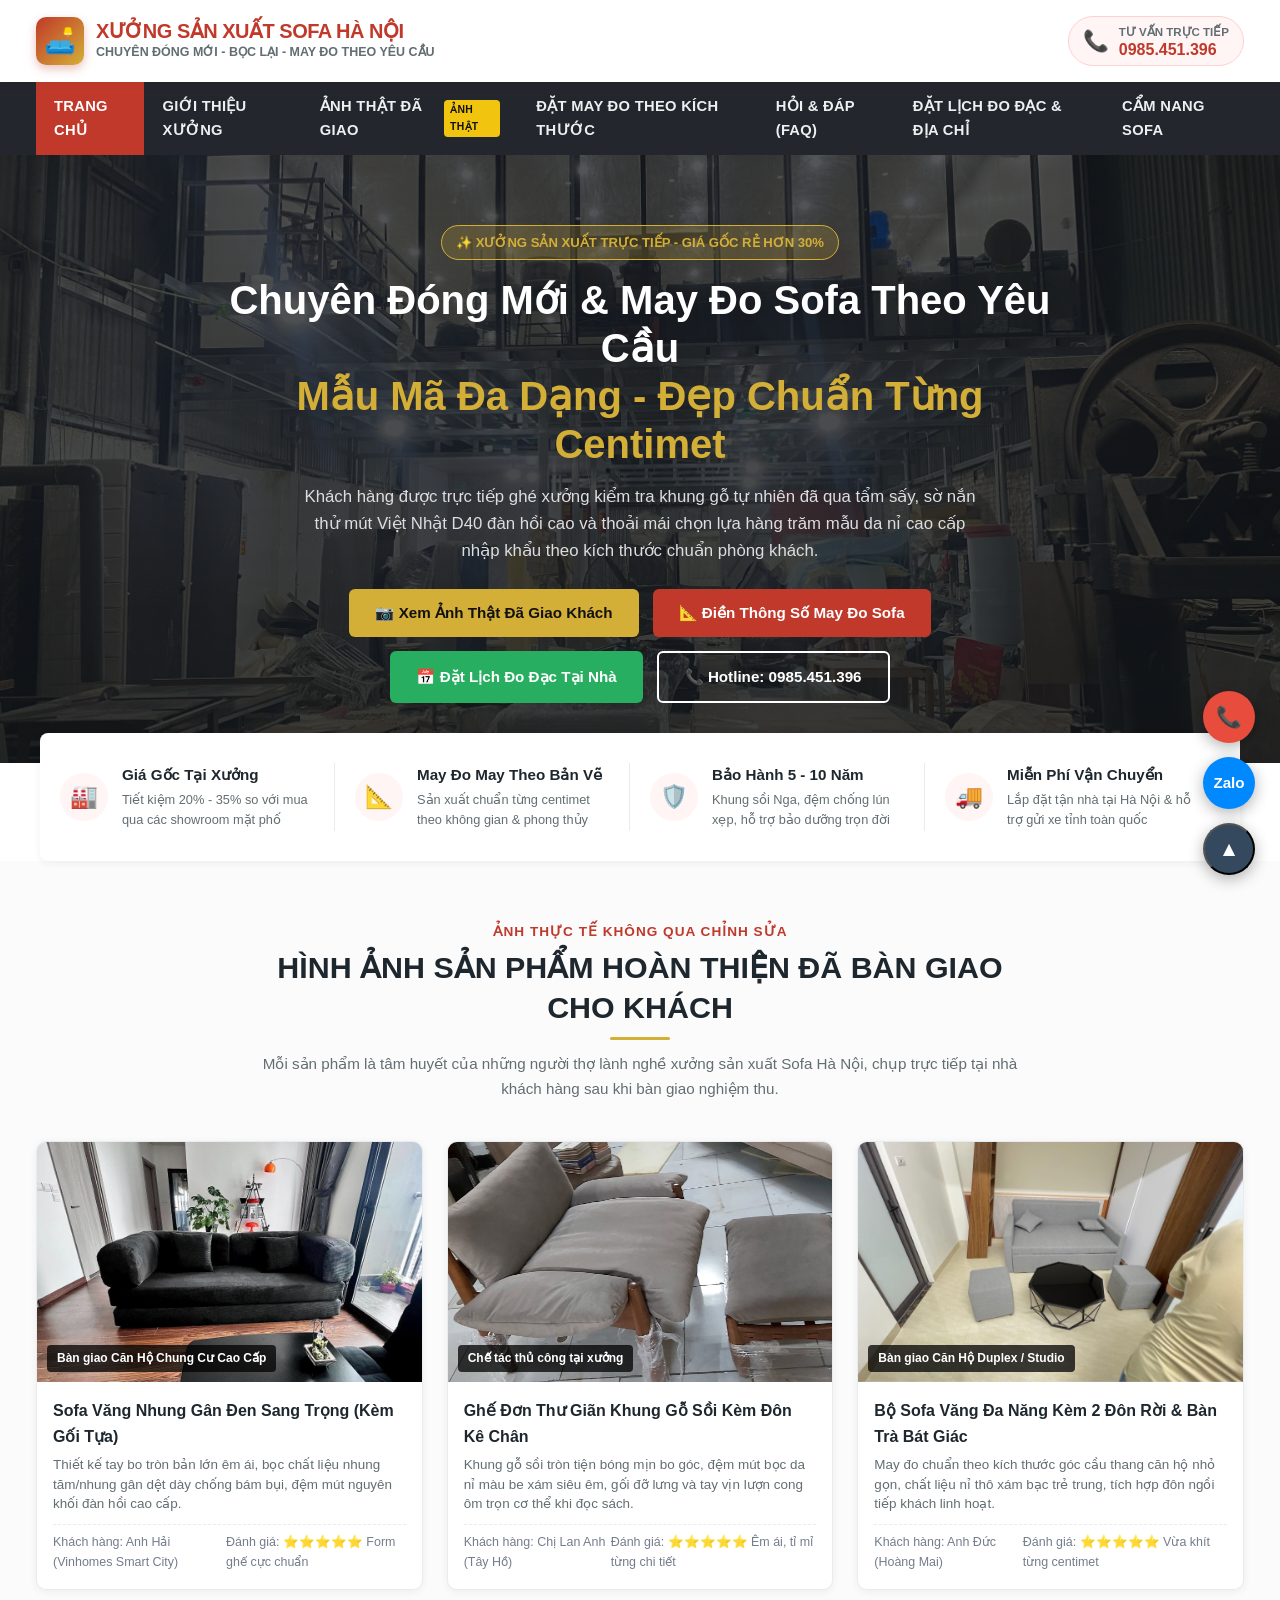
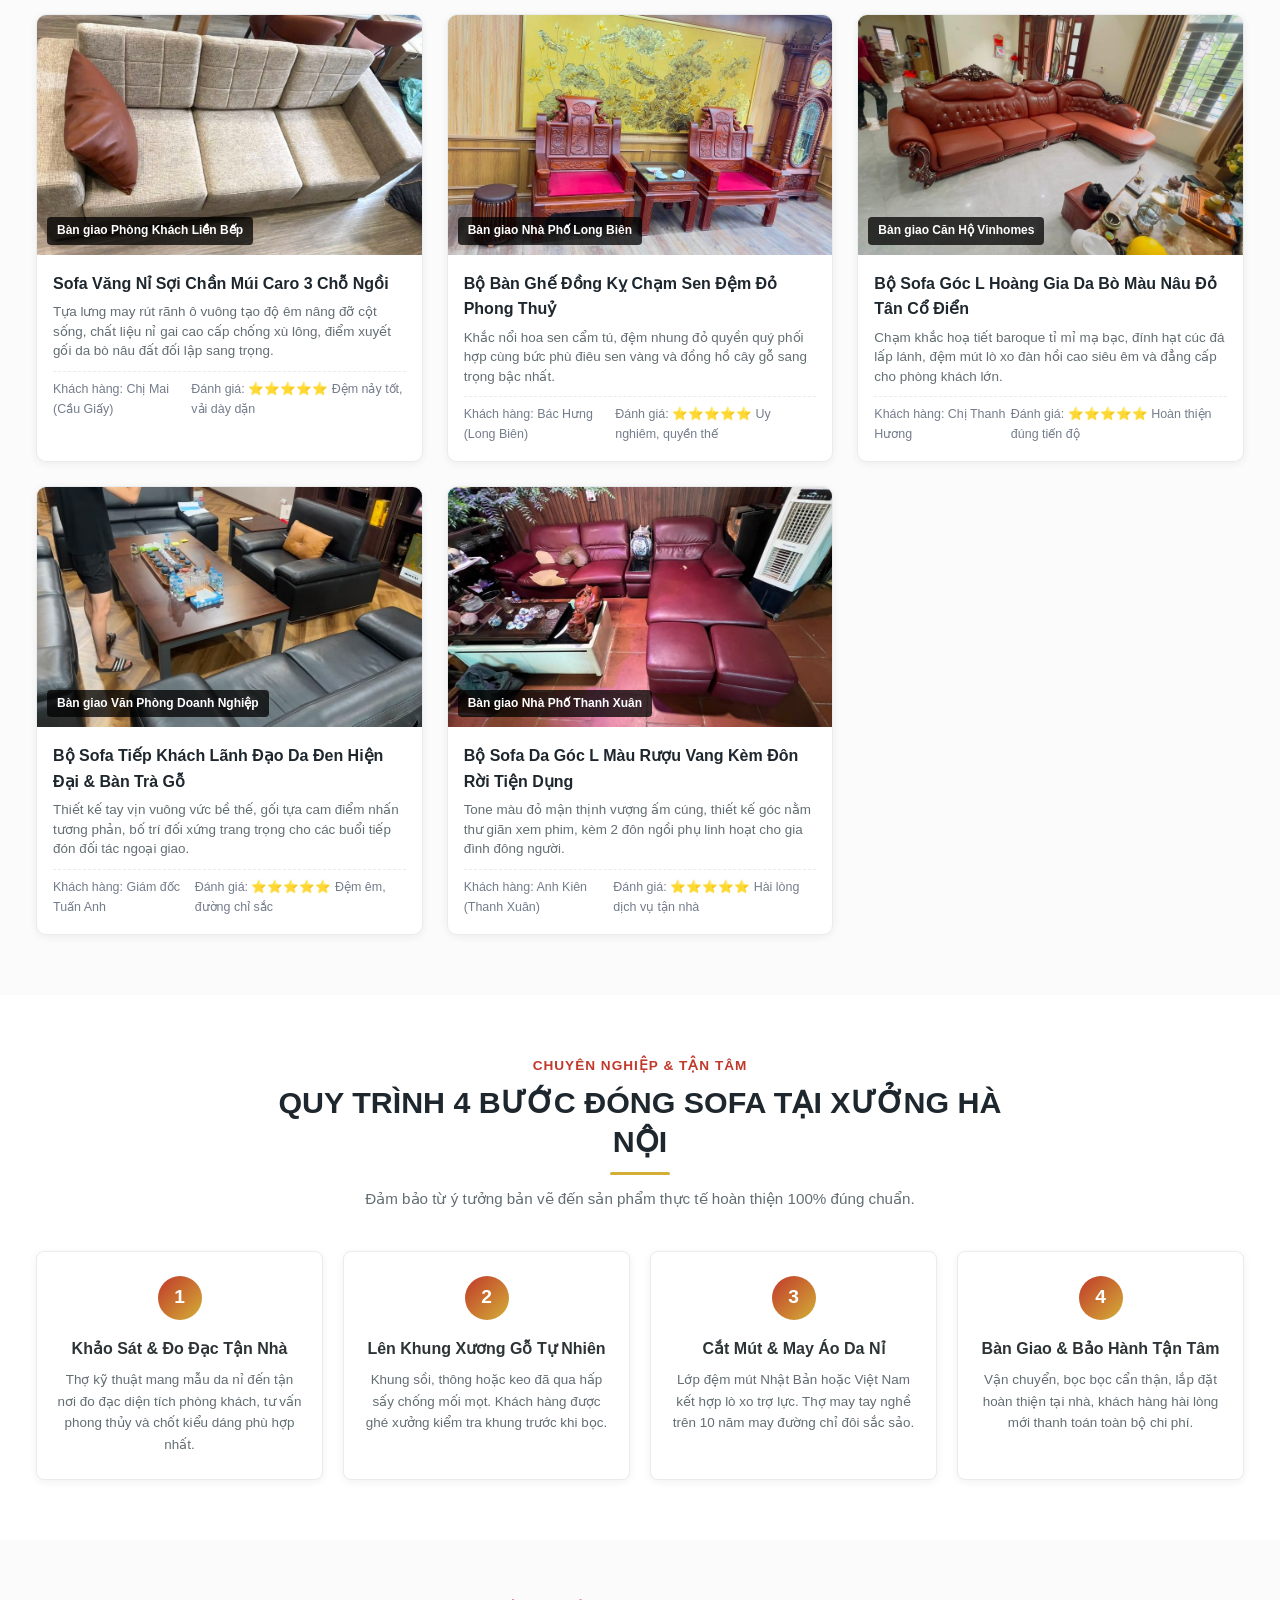
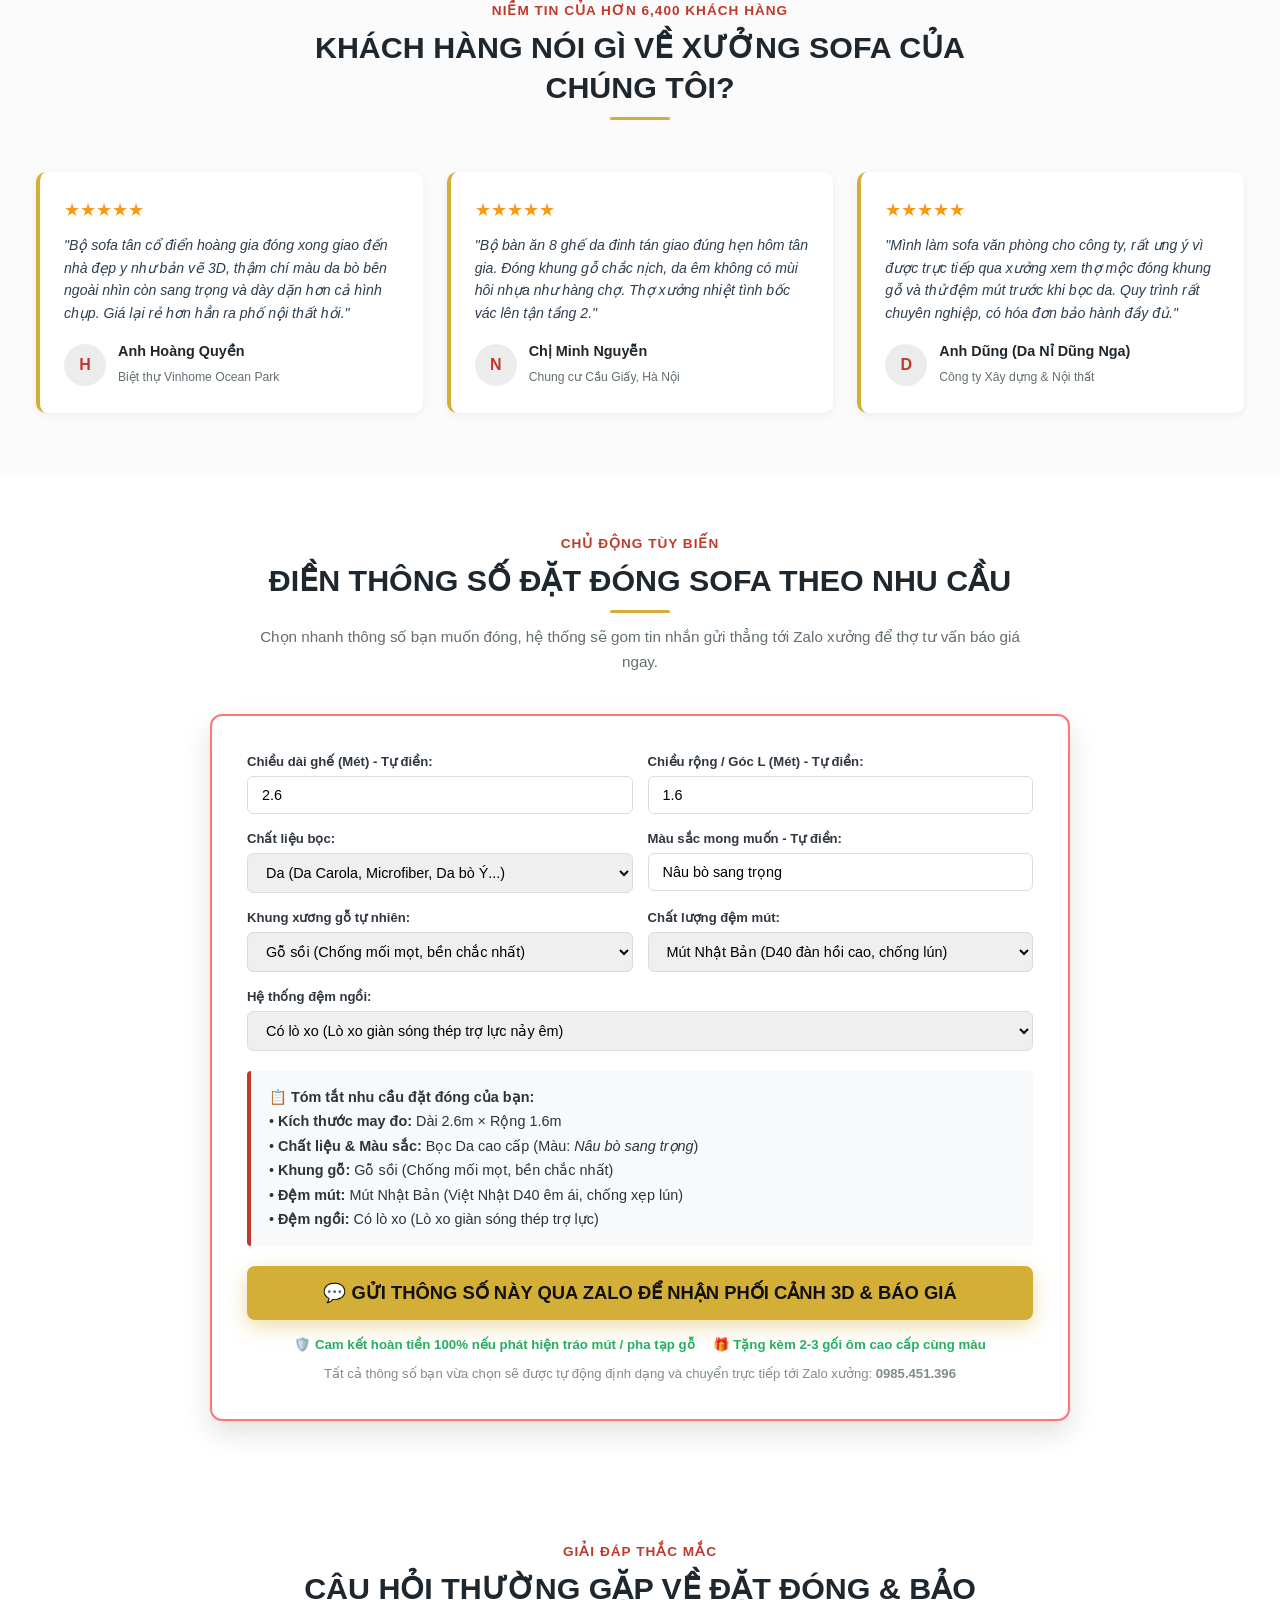
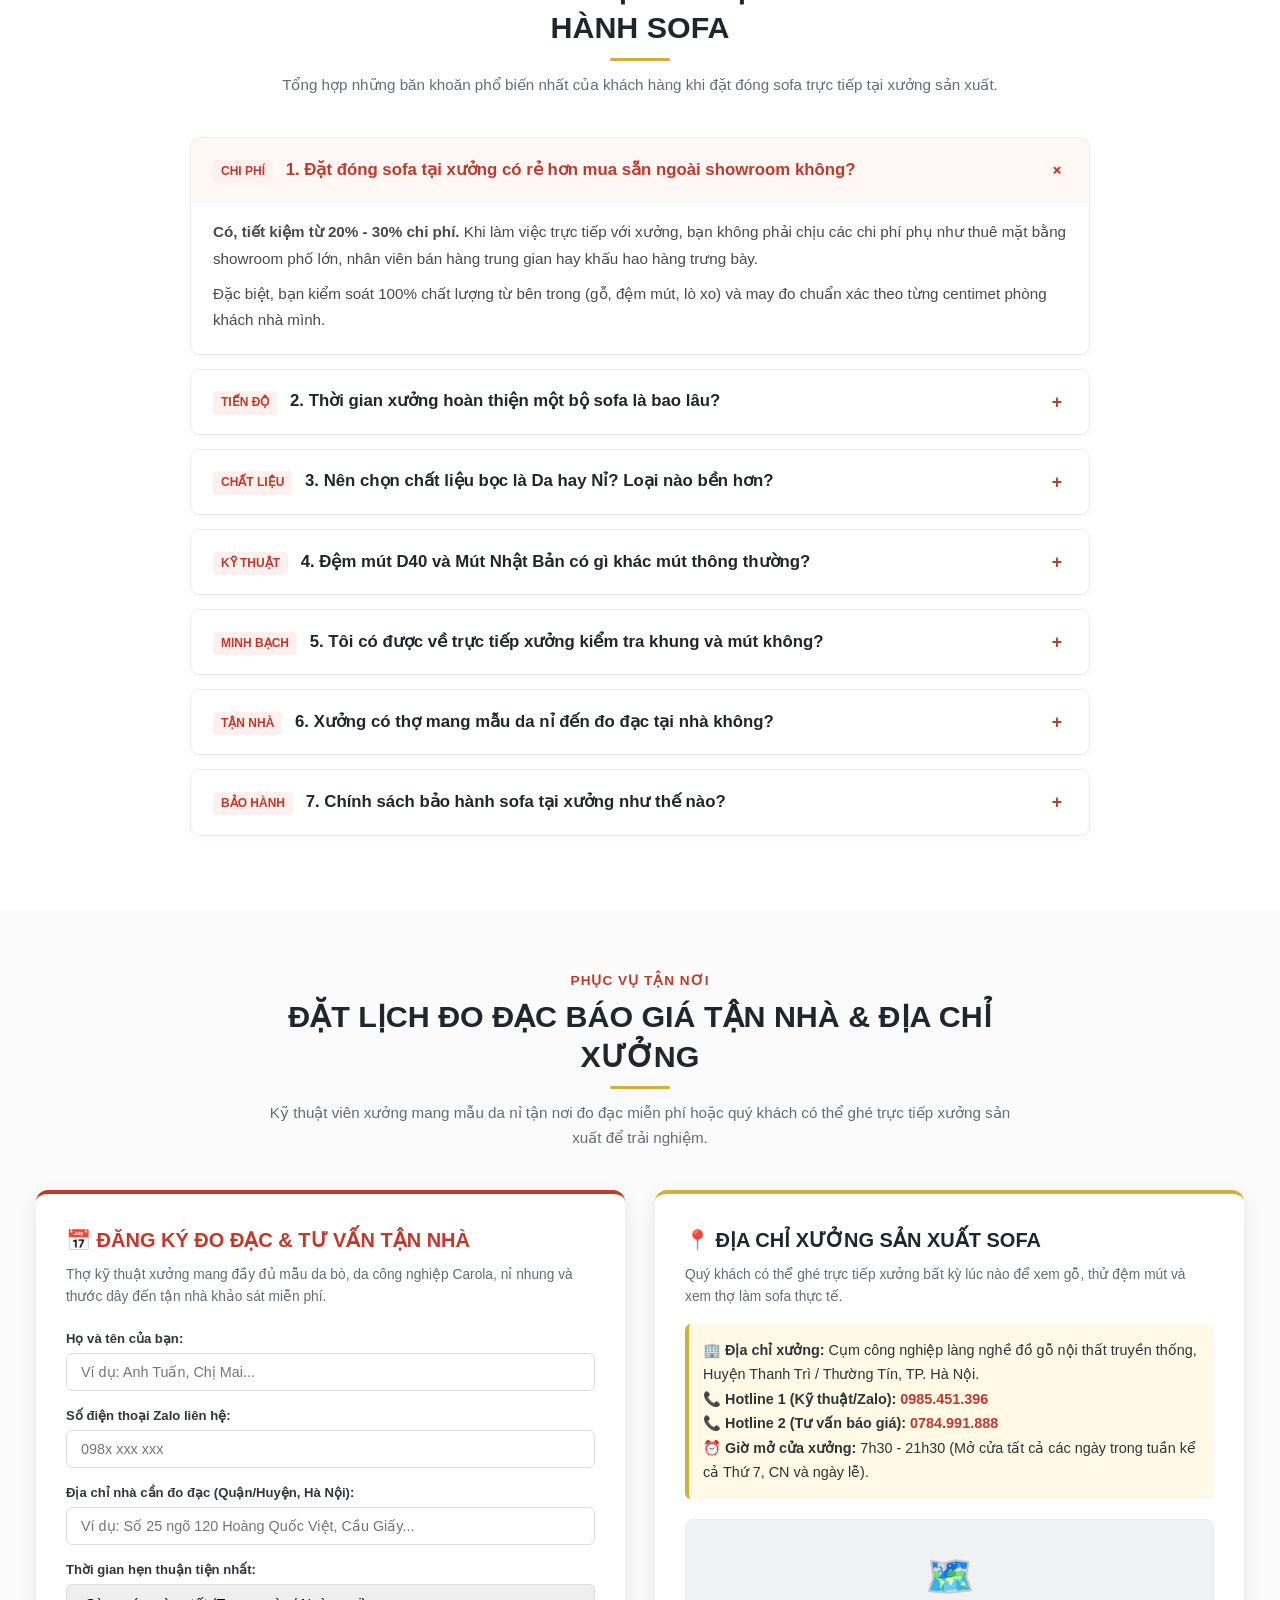
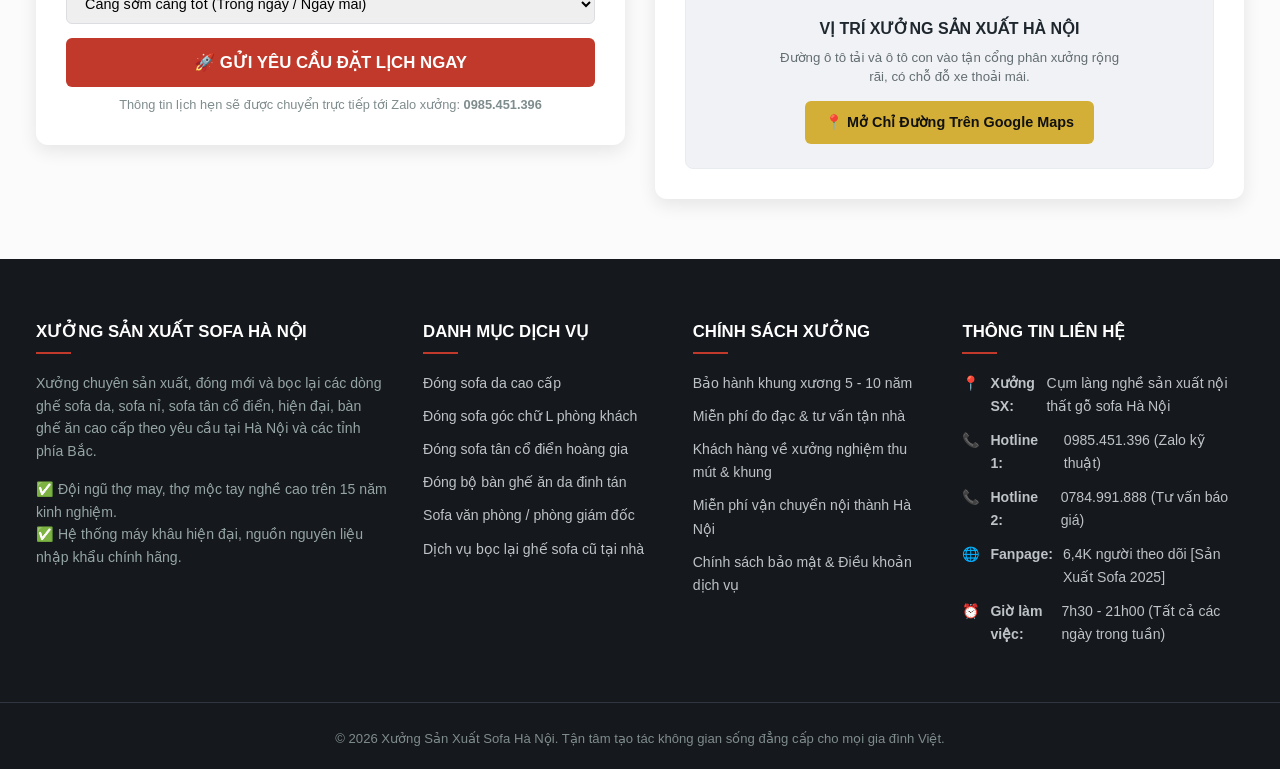
==== index.html @ 0d9e0e85 "Add files via upload" ====
<!DOCTYPE html>
<html lang="vi">
<head>
  <meta charset="UTF-8">
  <meta name="viewport" content="width=device-width, initial-scale=1.0">
  <title>Xưởng Sản Xuất Sofa Hà Nội | Đóng Mới, Bọc Lại Sofa Theo Yêu Cầu Giá Gốc Tận Xưởng</title>
  <meta name="description" content="Xưởng sản xuất sofa uy tín tại Hà Nội. Chuyên đóng mới ghế sofa da bò, nỉ nhung, sofa tân cổ điển, hiện đại, bàn ghế ăn cao cấp. Cam kết rẻ hơn showroom 30%, bảo hành 5 năm. Hotline: 0985.451.396">
  <link rel="stylesheet" href="style.css">
  <link rel="icon" href="assets/images/sofa_real_3.jpg" type="image/jpeg">
</head>
<body>


  <!-- HEADER CHÍNH -->
  <header class="header-main">
    <div class="container header-inner">
      <a href="index.html" class="brand-logo">
        <div class="brand-icon">🛋️</div>
        <div class="brand-text">
          <h1>XƯỞNG SẢN XUẤT SOFA HÀ NỘI</h1>
          <span>CHUYÊN ĐÓNG MỚI - BỌC LẠI - MAY ĐO THEO YÊU CẦU</span>
        </div>
      </a>

      <!-- CTA Widget -->
      <div class="header-cta-group">
        <a href="tel:0985451396" class="hotline-widget">
          <span class="pulse-phone">📞</span>
          <div>
            <div class="hotline-label">Tư vấn trực tiếp</div>
            <div class="hotline-number">0985.451.396</div>
          </div>
        </a>

        <!-- Mobile Menu Toggle -->
        <button class="mobile-menu-toggle" id="mobile-menu-btn">☰</button>
      </div>
    </div>
  </header>

  <!-- NAVBAR MENU -->
  <nav class="navbar-wrapper">
    <div class="container">
      <ul class="nav-links">
        <li class="nav-item active"><a href="index.html" class="nav-link">Trang Chủ</a></li>
        <li class="nav-item"><a href="gioi-thieu.html" class="nav-link">Giới Thiệu Xưởng</a></li>
        <li class="nav-item"><a href="#du-an-thuc-te" class="nav-link">Ảnh Thật Đã Giao <span class="badge-hot">ẢNH THẬT</span></a></li>
        <li class="nav-item"><a href="#gui-nhu-cau" class="nav-link">Đặt May Đo Theo Kích Thước</a></li>
        <li class="nav-item"><a href="#cau-hoi-thuong-gap" class="nav-link">Hỏi & Đáp (FAQ)</a></li>
        <li class="nav-item"><a href="#dat-lich-do-dac" class="nav-link">Đặt Lịch Đo Đạc & Địa Chỉ</a></li>
        <li class="nav-item"><a href="cam-nang.html" class="nav-link">Cẩm Nang Sofa</a></li>
      </ul>
    </div>
  </nav>

  <!-- HERO BANNER (GỌN GÀNG, TẬP TRUNG NỔI BẬT THƯƠNG HIỆU & NĂNG LỰC) -->
  <section class="hero-banner">
    <div class="container" style="text-align: center; max-width: 860px; margin: 0 auto;">
      <div class="hero-tag">✨ XƯỞNG SẢN XUẤT TRỰC TIẾP - GIÁ GỐC RẺ HƠN 30%</div>
      <h2 class="hero-title" style="margin-bottom: 16px;">
        Chuyên Đóng Mới & May Đo Sofa Theo Yêu Cầu<br>
        <span>Mẫu Mã Đa Dạng - Đẹp Chuẩn Từng Centimet</span>
      </h2>
      <p class="hero-desc" style="margin: 0 auto 24px; max-width: 680px;">
        Khách hàng được trực tiếp ghé xưởng kiểm tra khung gỗ tự nhiên đã qua tẩm sấy, sờ nắn thử mút Việt Nhật D40 đàn hồi cao và thoải mái chọn lựa hàng trăm mẫu da nỉ cao cấp nhập khẩu theo kích thước chuẩn phòng khách.
      </p>
      <div class="hero-actions" style="justify-content: center; gap: 14px; flex-wrap: wrap;">
        <a href="#du-an-thuc-te" class="btn btn-secondary">📷 Xem Ảnh Thật Đã Giao Khách</a>
        <a href="#gui-nhu-cau" class="btn btn-primary">📐 Điền Thông Số May Đo Sofa</a>
        <a href="#dat-lich-do-dac" class="btn" style="background:#27ae60; color:#fff; font-weight:700;">📅 Đặt Lịch Đo Đạc Tại Nhà</a>
        <a href="tel:0985451396" class="btn btn-outline-light">📞 Hotline: 0985.451.396</a>
      </div>
    </div>
  </section>

  <!-- TRUST BAR -->
  <div class="container">
    <div class="trust-bar">
      <div class="trust-grid">
        <div class="trust-item">
          <div class="trust-icon">🏭</div>
          <div class="trust-text">
            <h4>Giá Gốc Tại Xưởng</h4>
            <p>Tiết kiệm 20% - 35% so với mua qua các showroom mặt phố</p>
          </div>
        </div>
        <div class="trust-item">
          <div class="trust-icon">📐</div>
          <div class="trust-text">
            <h4>May Đo May Theo Bản Vẽ</h4>
            <p>Sản xuất chuẩn từng centimet theo không gian & phong thủy</p>
          </div>
        </div>
        <div class="trust-item">
          <div class="trust-icon">🛡️</div>
          <div class="trust-text">
            <h4>Bảo Hành 5 - 10 Năm</h4>
            <p>Khung sồi Nga, đệm chống lún xẹp, hỗ trợ bảo dưỡng trọn đời</p>
          </div>
        </div>
        <div class="trust-item">
          <div class="trust-icon">🚚</div>
          <div class="trust-text">
            <h4>Miễn Phí Vận Chuyển</h4>
            <p>Lắp đặt tận nhà tại Hà Nội & hỗ trợ gửi xe tỉnh toàn quốc</p>
          </div>
        </div>
      </div>
    </div>
  </div>

  <!-- BÀN GIAO THỰC TẾ (ẢNH THỰC TẾ TỪ XƯỞNG VỪA GIAO KHÁCH) -->
  <section class="section section-bg-light" id="du-an-thuc-te">
    <div class="container">
      <div class="section-header">
        <span class="section-subtitle">Ảnh Thực Tế Không Qua Chỉnh Sửa</span>
        <h2 class="section-title">HÌNH ẢNH SẢN PHẨM HOÀN THIỆN ĐÃ BÀN GIAO CHO KHÁCH</h2>
        <p class="section-desc">Mỗi sản phẩm là tâm huyết của những người thợ lành nghề xưởng sản xuất Sofa Hà Nội, chụp trực tiếp tại nhà khách hàng sau khi bàn giao nghiệm thu.</p>
        <div class="mobile-swipe-hint">👉 Vuốt sang trái/phải để xem thêm sản phẩm</div>
      </div>

      <div class="real-gallery-grid">
        <!-- 1. Sofa Văng Nhung Gân Đen Hiện Đại (Mẫu căn hộ chung cư cao cấp) -->
        <div class="gallery-card">
          <div class="gallery-card-img">
            <img src="assets/images/sofa_real_corduroy_black.jpg" alt="Sofa văng nhung gân đen tuyền hiện đại căn hộ chung cư" loading="lazy">
            <span class="gallery-tag">Bàn giao Căn Hộ Chung Cư Cao Cấp</span>
          </div>
          <div class="gallery-content">
            <h4>Sofa Văng Nhung Gân Đen Sang Trọng (Kèm Gối Tựa)</h4>
            <p>Thiết kế tay bo tròn bản lớn êm ái, bọc chất liệu nhung tăm/nhung gân dệt dày chống bám bụi, đệm mút nguyên khối đàn hồi cao cấp.</p>
            <div class="gallery-meta">
              <span>Khách hàng: Anh Hải (Vinhomes Smart City)</span>
              <span>Đánh giá: ⭐⭐⭐⭐⭐ Form ghế cực chuẩn</span>
            </div>
          </div>
        </div>

        <!-- 2. Ghế Bành Thư Giãn Khung Gỗ Tự Nhiên & Đôn Gác Chân -->
        <div class="gallery-card">
          <div class="gallery-card-img">
            <img src="assets/images/sofa_real_chair_don.jpg" alt="Ghế bành đơn thư giãn khung gỗ sồi tự nhiên kèm đôn gác chân" loading="lazy">
            <span class="gallery-tag">Chế tác thủ công tại xưởng</span>
          </div>
          <div class="gallery-content">
            <h4>Ghế Đơn Thư Giãn Khung Gỗ Sồi Kèm Đôn Kê Chân</h4>
            <p>Khung gỗ sồi tròn tiện bóng mịn bo góc, đệm mút bọc da nỉ màu be xám siêu êm, gối đỡ lưng và tay vịn lượn cong ôm trọn cơ thể khi đọc sách.</p>
            <div class="gallery-meta">
              <span>Khách hàng: Chị Lan Anh (Tây Hồ)</span>
              <span>Đánh giá: ⭐⭐⭐⭐⭐ Êm ái, tỉ mỉ từng chi tiết</span>
            </div>
          </div>
        </div>

        <!-- 3. Sofa Giường (Sofa Bed) Thông Minh Kèm 2 Đôn Vuông -->
        <div class="gallery-card">
          <div class="gallery-card-img">
            <img src="assets/images/sofa_real_sofabed_mini.jpg" alt="Sofa bed thông minh căn hộ studio kèm bàn trà và 2 đôn vuông" loading="lazy">
            <span class="gallery-tag">Bàn giao Căn Hộ Duplex / Studio</span>
          </div>
          <div class="gallery-content">
            <h4>Bộ Sofa Văng Đa Năng Kèm 2 Đôn Rời & Bàn Trà Bát Giác</h4>
            <p>May đo chuẩn theo kích thước góc cầu thang căn hộ nhỏ gọn, chất liệu nỉ thô xám bạc trẻ trung, tích hợp đôn ngồi tiếp khách linh hoạt.</p>
            <div class="gallery-meta">
              <span>Khách hàng: Anh Đức (Hoàng Mai)</span>
              <span>Đánh giá: ⭐⭐⭐⭐⭐ Vừa khít từng centimet</span>
            </div>
          </div>
        </div>

        <!-- 4. Sofa Văng Nỉ Dệt Sợi Caro Phối Gối Da Bò Tự Nhiên -->
        <div class="gallery-card">
          <div class="gallery-card-img">
            <img src="assets/images/sofa_real_vang_ni_soc.jpg" alt="Sofa văng nỉ sọc vuông caro 3 chỗ kèm gối da bò" loading="lazy">
            <span class="gallery-tag">Bàn giao Phòng Khách Liền Bếp</span>
          </div>
          <div class="gallery-content">
            <h4>Sofa Văng Nỉ Sợi Chần Múi Caro 3 Chỗ Ngồi</h4>
            <p>Tựa lưng may rút rãnh ô vuông tạo độ êm nâng đỡ cột sống, chất liệu nỉ gai cao cấp chống xù lông, điểm xuyết gối da bò nâu đất đối lập sang trọng.</p>
            <div class="gallery-meta">
              <span>Khách hàng: Chị Mai (Cầu Giấy)</span>
              <span>Đánh giá: ⭐⭐⭐⭐⭐ Đệm nảy tốt, vải dày dặn</span>
            </div>
          </div>
        </div>


        <!-- 6. Bộ bàn ghế chạm sen đỏ phong thuỷ Đồng Kỵ -->
        <div class="gallery-card">
          <div class="gallery-card-img">
            <img src="assets/images/sofa_real_2.jpg" alt="Bộ bàn ghế gỗ chạm hoa sen phong thuỷ" loading="lazy">
            <span class="gallery-tag">Bàn giao Nhà Phố Long Biên</span>
          </div>
          <div class="gallery-content">
            <h4>Bộ Bàn Ghế Đồng Kỵ Chạm Sen Đệm Đỏ Phong Thuỷ</h4>
            <p>Khắc nổi hoa sen cẩm tú, đệm nhung đỏ quyền quý phối hợp cùng bức phù điêu sen vàng và đồng hồ cây gỗ sang trọng bậc nhất.</p>
            <div class="gallery-meta">
              <span>Khách hàng: Bác Hưng (Long Biên)</span>
              <span>Đánh giá: ⭐⭐⭐⭐⭐ Uy nghiêm, quyền thế</span>
            </div>
          </div>
        </div>

        <!-- 7. Sofa tân cổ điển hoàng gia đỏ nâu -->
        <div class="gallery-card">
          <div class="gallery-card-img">
            <img src="assets/images/sofa_real_3.jpg" alt="Sofa góc L tân cổ điển hoàng gia" loading="lazy">
            <span class="gallery-tag">Bàn giao Căn Hộ Vinhomes</span>
          </div>
          <div class="gallery-content">
            <h4>Bộ Sofa Góc L Hoàng Gia Da Bò Màu Nâu Đỏ Tân Cổ Điển</h4>
            <p>Chạm khắc hoạ tiết baroque tỉ mỉ mạ bạc, đính hạt cúc đá lấp lánh, đệm mút lò xo đàn hồi cao siêu êm và đẳng cấp cho phòng khách lớn.</p>
            <div class="gallery-meta">
              <span>Khách hàng: Chị Thanh Hương</span>
              <span>Đánh giá: ⭐⭐⭐⭐⭐ Hoàn thiện đúng tiến độ</span>
            </div>
          </div>
        </div>

        <!-- 8. Sofa tiếp khách giám đốc / trà đạo -->
        <div class="gallery-card">
          <div class="gallery-card-img">
            <img src="assets/images/sofa_real_4.jpg" alt="Bộ sofa da văn phòng tiếp khách" loading="lazy">
            <span class="gallery-tag">Bàn giao Văn Phòng Doanh Nghiệp</span>
          </div>
          <div class="gallery-content">
            <h4>Bộ Sofa Tiếp Khách Lãnh Đạo Da Đen Hiện Đại & Bàn Trà Gỗ</h4>
            <p>Thiết kế tay vịn vuông vức bề thế, gối tựa cam điểm nhấn tương phản, bố trí đối xứng trang trọng cho các buổi tiếp đón đối tác ngoại giao.</p>
            <div class="gallery-meta">
              <span>Khách hàng: Giám đốc Tuấn Anh</span>
              <span>Đánh giá: ⭐⭐⭐⭐⭐ Đệm êm, đường chỉ sắc</span>
            </div>
          </div>
        </div>

        <!-- 9. Sofa góc da đỏ mận -->
        <div class="gallery-card">
          <div class="gallery-card-img">
            <img src="assets/images/sofa_real_5.jpg" alt="Sofa da bò đỏ mận kèm đôn phụ" loading="lazy">
            <span class="gallery-tag">Bàn giao Nhà Phố Thanh Xuân</span>
          </div>
          <div class="gallery-content">
            <h4>Bộ Sofa Da Góc L Màu Rượu Vang Kèm Đôn Rời Tiện Dụng</h4>
            <p>Tone màu đỏ mận thịnh vượng ấm cúng, thiết kế góc nằm thư giãn xem phim, kèm 2 đôn ngồi phụ linh hoạt cho gia đình đông người.</p>
            <div class="gallery-meta">
              <span>Khách hàng: Anh Kiên (Thanh Xuân)</span>
              <span>Đánh giá: ⭐⭐⭐⭐⭐ Hài lòng dịch vụ tận nhà</span>
            </div>
          </div>
        </div>

      </div>
    </div>
  </section>

  <!-- GỬI NHU CẦU ĐẶT ĐÓNG SOFA THEO YÊU CẦU -->
  <!-- QUY TRÌNH 4 BƯỚC ĐÓNG SOFA TẠI XƯỞNG -->
  <section class="section" id="quy-trinh">
    <div class="container">
      <div class="section-header">
        <span class="section-subtitle">Chuyên Nghiệp & Tận Tâm</span>
        <h2 class="section-title">QUY TRÌNH 4 BƯỚC ĐÓNG SOFA TẠI XƯỞNG HÀ NỘI</h2>
        <p class="section-desc">Đảm bảo từ ý tưởng bản vẽ đến sản phẩm thực tế hoàn thiện 100% đúng chuẩn.</p>
        <div class="mobile-swipe-hint">👉 Vuốt sang trái/phải để xem các bước quy trình</div>
      </div>

      <div class="process-grid">
        <div class="process-step">
          <div class="step-num">1</div>
          <h4>Khảo Sát & Đo Đạc Tận Nhà</h4>
          <p>Thợ kỹ thuật mang mẫu da nỉ đến tận nơi đo đạc diện tích phòng khách, tư vấn phong thủy và chốt kiểu dáng phù hợp nhất.</p>
        </div>

        <div class="process-step">
          <div class="step-num">2</div>
          <h4>Lên Khung Xương Gỗ Tự Nhiên</h4>
          <p>Khung sồi, thông hoặc keo đã qua hấp sấy chống mối mọt. Khách hàng được ghé xưởng kiểm tra khung trước khi bọc.</p>
        </div>

        <div class="process-step">
          <div class="step-num">3</div>
          <h4>Cắt Mút & May Áo Da Nỉ</h4>
          <p>Lớp đệm mút Nhật Bản hoặc Việt Nam kết hợp lò xo trợ lực. Thợ may tay nghề trên 10 năm may đường chỉ đôi sắc sảo.</p>
        </div>

        <div class="process-step">
          <div class="step-num">4</div>
          <h4>Bàn Giao & Bảo Hành Tận Tâm</h4>
          <p>Vận chuyển, bọc bọc cẩn thận, lắp đặt hoàn thiện tại nhà, khách hàng hài lòng mới thanh toán toàn bộ chi phí.</p>
        </div>
      </div>
    </div>
  </section>

  <!-- ĐÁNH GIÁ CỦA KHÁCH HÀNG -->
  <section class="section section-bg-light" id="danh-gia">
    <div class="container">
      <div class="section-header">
        <span class="section-subtitle">Niềm Tin Của Hơn 6,400 Khách Hàng</span>
        <h2 class="section-title">KHÁCH HÀNG NÓI GÌ VỀ XƯỞNG SOFA CỦA CHÚNG TÔI?</h2>
        <div class="mobile-swipe-hint">👉 Vuốt sang trái/phải để xem thêm đánh giá</div>
      </div>

      <div class="reviews-grid">
        <div class="review-card">
          <div class="review-stars">★★★★★</div>
          <p class="review-text">"Bộ sofa tân cổ điển hoàng gia đóng xong giao đến nhà đẹp y như bản vẽ 3D, thậm chí màu da bò bên ngoài nhìn còn sang trọng và dày dặn hơn cả hình chụp. Giá lại rẻ hơn hẳn ra phố nội thất hỏi."</p>
          <div class="reviewer-meta">
            <div class="reviewer-avatar">H</div>
            <div class="reviewer-info">
              <h5>Anh Hoàng Quyền</h5>
              <span>Biệt thự Vinhome Ocean Park</span>
            </div>
          </div>
        </div>

        <div class="review-card">
          <div class="review-stars">★★★★★</div>
          <p class="review-text">"Bộ bàn ăn 8 ghế da đinh tán giao đúng hẹn hôm tân gia. Đóng khung gỗ chắc nịch, da êm không có mùi hôi nhựa như hàng chợ. Thợ xưởng nhiệt tình bốc vác lên tận tầng 2."</p>
          <div class="reviewer-meta">
            <div class="reviewer-avatar">N</div>
            <div class="reviewer-info">
              <h5>Chị Minh Nguyễn</h5>
              <span>Chung cư Cầu Giấy, Hà Nội</span>
            </div>
          </div>
        </div>

        <div class="review-card">
          <div class="review-stars">★★★★★</div>
          <p class="review-text">"Mình làm sofa văn phòng cho công ty, rất ưng ý vì được trực tiếp qua xưởng xem thợ mộc đóng khung gỗ và thử đệm mút trước khi bọc da. Quy trình rất chuyên nghiệp, có hóa đơn bảo hành đầy đủ."</p>
          <div class="reviewer-meta">
            <div class="reviewer-avatar">D</div>
            <div class="reviewer-info">
              <h5>Anh Dũng (Da Nỉ Dũng Nga)</h5>
              <span>Công ty Xây dựng & Nội thất</span>
            </div>
          </div>
        </div>
      </div>
    </div>
  </section>

  <!-- GỬI YÊU CẦU ĐẶT ĐÓNG SOFA THEO KÍCH THƯỚC QUA ZALO -->
  <section class="section" id="gui-nhu-cau">
    <div class="container">
      <div class="section-header">
        <span class="section-subtitle">Chủ Động Tùy Biến</span>
        <h2 class="section-title">ĐIỀN THÔNG SỐ ĐẶT ĐÓNG SOFA THEO NHU CẦU</h2>
        <p class="section-desc">Chọn nhanh thông số bạn muốn đóng, hệ thống sẽ gom tin nhắn gửi thẳng tới Zalo xưởng để thợ tư vấn báo giá ngay.</p>
      </div>

      <div class="custom-quote-box">
        <div class="calc-grid">
          <div>
            <!-- KÍCH THƯỚC: DÀI & RỘNG TỰ ĐIỀN -->
            <div style="display:grid; grid-template-columns: 1fr 1fr; gap: 15px;">
              <div class="form-group">
                <label>Chiều dài ghế (Mét) - Tự điền:</label>
                <input type="number" id="calc-length" value="2.6" step="0.1" min="1.0" max="6.0" placeholder="VD: 2.6" required>
              </div>

              <div class="form-group">
                <label>Chiều rộng / Góc L (Mét) - Tự điền:</label>
                <input type="number" id="calc-width" value="1.6" step="0.1" min="0.8" max="3.0" placeholder="VD: 1.6" required>
              </div>
            </div>

            <!-- CHẤT LIỆU DA/NỈ & MÀU SẮC TỰ ĐIỀN -->
            <div style="display:grid; grid-template-columns: 1fr 1fr; gap: 15px;">
              <div class="form-group">
                <label>Chất liệu bọc:</label>
                <select id="calc-material">
                  <option value="da" selected>Da (Da Carola, Microfiber, Da bò Ý...)</option>
                  <option value="ni">Nỉ (Nỉ nhung, nỉ thô, nỉ Bỉ, vải dệt...)</option>
                </select>
              </div>

              <div class="form-group">
                <label>Màu sắc mong muốn - Tự điền:</label>
                <input type="text" id="calc-color-text" value="Nâu bò sang trọng" placeholder="VD: Nâu bò, Đen, Xám, Kem...">
              </div>
            </div>

            <!-- GỖ: SỒI, THÔNG, KEO & MÚT: VIỆT NAM HOẶC NHẬT BẢN -->
            <div style="display:grid; grid-template-columns: 1fr 1fr; gap: 15px;">
              <div class="form-group">
                <label>Khung xương gỗ tự nhiên:</label>
                <select id="calc-wood">
                  <option value="soi" selected>Gỗ sồi (Chống mối mọt, bền chắc nhất)</option>
                  <option value="thong">Gỗ thông (Chịu lực tốt, thớ gỗ đẹp)</option>
                  <option value="keo">Gỗ keo (Đã sấy khô, tiết kiệm chi phí)</option>
                </select>
              </div>

              <div class="form-group">
                <label>Chất lượng đệm mút:</label>
                <select id="calc-foam">
                  <option value="nhat-ban" selected>Mút Nhật Bản (D40 đàn hồi cao, chống lún)</option>
                  <option value="viet-nam">Mút Việt Nam (Độ cứng cáp vừa phải)</option>
                </select>
              </div>
            </div>

            <!-- ĐỆM NGỒI CÓ LÒ XO HOẶC KHÔNG CÓ -->
            <div class="form-group">
              <label>Hệ thống đệm ngồi:</label>
              <select id="calc-spring">
                <option value="co-lo-xo" selected>Có lò xo (Lò xo giàn sóng thép trợ lực nảy êm)</option>
                <option value="khong-lo-xo">Không có lò xo (Đệm mút đúc đầm chắc, chống rung)</option>
              </select>
            </div>

            <!-- THÔNG BÁO TỔNG HỢP NHU CẦU REAL-TIME -->
            <div id="customer-demand-summary" style="background:#f8f9fa; border-left:4px solid var(--primary); padding:14px 18px; margin:20px 0; font-size:0.9rem; color:#2d3436; line-height:1.7; border-radius:4px;">
              <!-- JS renders prompt summary -->
            </div>

            <!-- NÚT GỬI YÊU CẦU NÀY QUA ZALO XƯỞNG (BẮN TẤT CẢ THÔNG TIN VỀ ZALO 0985 451 396) -->
            <div style="text-align: center; margin-top: 20px;">
              <button type="button" class="btn btn-secondary" onclick="sendCustomDemandToZalo()" style="font-size: 1.15rem; padding: 16px 28px; width: 100%; box-shadow: 0 6px 20px rgba(212, 175, 55, 0.45); text-transform: uppercase; font-weight: 800; border-radius: 8px; display:flex; align-items:center; justify-content:center; gap:10px;">
                💬 GỬI THÔNG SỐ NÀY QUA ZALO ĐỂ NHẬN PHỐI CẢNH 3D & BÁO GIÁ
              </button>
              <div style="display:flex; justify-content:center; gap:18px; flex-wrap:wrap; margin-top:14px; font-size:0.83rem; color:#27ae60; font-weight:700;">
                <span>🛡️ Cam kết hoàn tiền 100% nếu phát hiện tráo mút / pha tạp gỗ</span>
                <span>🎁 Tặng kèm 2-3 gối ôm cao cấp cùng màu</span>
              </div>
              <p style="margin-top: 8px; font-size: 0.82rem; color: #7f8c8d;">
                Tất cả thông số bạn vừa chọn sẽ được tự động định dạng và chuyển trực tiếp tới Zalo xưởng: <strong>0985.451.396</strong>
              </p>
            </div>
          </div>
        </div>
      </div>
    </div>
  </section>

  <!-- CÂU HỎI THƯỜNG GẶP (FAQ) - GIẢI ĐÁP TOÀN DIỆN TÂM LÝ KHÁCH HÀNG -->
  <section class="section" id="cau-hoi-thuong-gap" style="background: #ffffff;">
    <div class="container">
      <div class="section-header">
        <span class="section-subtitle">Giải Đáp Thắc Mắc</span>
        <h2 class="section-title">CÂU HỎI THƯỜNG GẶP VỀ ĐẶT ĐÓNG & BẢO HÀNH SOFA</h2>
        <p class="section-desc">Tổng hợp những băn khoăn phổ biến nhất của khách hàng khi đặt đóng sofa trực tiếp tại xưởng sản xuất.</p>
      </div>

      <div class="faq-container">
        <!-- FAQ 1 -->
        <div class="faq-item active">
          <div class="faq-question" onclick="toggleFaq(this)">
            <span><span class="faq-tag">Chi Phí</span> 1. Đặt đóng sofa tại xưởng có rẻ hơn mua sẵn ngoài showroom không?</span>
            <span class="faq-icon">+</span>
          </div>
          <div class="faq-answer">
            <p><strong>Có, tiết kiệm từ 20% - 30% chi phí.</strong> Khi làm việc trực tiếp với xưởng, bạn không phải chịu các chi phí phụ như thuê mặt bằng showroom phố lớn, nhân viên bán hàng trung gian hay khấu hao hàng trưng bày.</p>
            <p>Đặc biệt, bạn kiểm soát 100% chất lượng từ bên trong (gỗ, đệm mút, lò xo) và may đo chuẩn xác theo từng centimet phòng khách nhà mình.</p>
          </div>
        </div>

        <!-- FAQ 2 -->
        <div class="faq-item">
          <div class="faq-question" onclick="toggleFaq(this)">
            <span><span class="faq-tag">Tiến Độ</span> 2. Thời gian xưởng hoàn thiện một bộ sofa là bao lâu?</span>
            <span class="faq-icon">+</span>
          </div>
          <div class="faq-answer">
            <p>Thông thường từ <strong>3 đến 7 ngày làm việc</strong> tùy thuộc vào độ phức tạp của mẫu mã (sofa góc hiện đại thường nhanh hơn dòng sofa tân cổ điển rút quả trám thủ công).</p>
            <p>Xưởng cam kết giao đúng tiến độ theo hợp đồng và hỗ trợ giao gấp trong 3 - 4 ngày đối với các gia đình cần dọn về nhà mới gấp.</p>
          </div>
        </div>

        <!-- FAQ 3 -->
        <div class="faq-item">
          <div class="faq-question" onclick="toggleFaq(this)">
            <span><span class="faq-tag">Chất Liệu</span> 3. Nên chọn chất liệu bọc là Da hay Nỉ? Loại nào bền hơn?</span>
            <span class="faq-icon">+</span>
          </div>
          <div class="faq-answer">
            <p><strong>• Sofa Da (Carola, Microfiber, da bò):</strong> Sang trọng, chống bám nước, không thấm bụi bẩn, cực kỳ dễ lau chùi khi đổ nước hoặc sữa. Rất thích hợp với nhà có trẻ nhỏ hoặc phòng bật máy lạnh thường xuyên.</p>
            <p><strong>• Sofa Nỉ / Vải nhung:</strong> Êm ái, mềm mại, thoáng mát vào mùa hè, hoa văn trẻ trung ấm cúng. Hiện nay xưởng có thêm dòng nỉ hạt trượt nước cao cấp giúp chống bám bẩn hiệu quả.</p>
          </div>
        </div>

        <!-- FAQ 4 -->
        <div class="faq-item">
          <div class="faq-question" onclick="toggleFaq(this)">
            <span><span class="faq-tag">Kỹ Thuật</span> 4. Đệm mút D40 và Mút Nhật Bản có gì khác mút thông thường?</span>
            <span class="faq-icon">+</span>
          </div>
          <div class="faq-answer">
            <p>Đệm mút là linh hồn quyết định độ êm ái và giữ form của sofa. Mút rẻ tiền (T25, mút ép vụn) rất nhanh bị xẹp lún chỉ sau vài tháng ngồi.</p>
            <p>Xưởng sử dụng <strong>Mút nguyên khối D40 hoặc Mút Nhật Bản</strong> với tỷ trọng bọt cao, độ đàn hồi tuyệt hảo. Khi đứng dậy, đệm sẽ lập tức hồi hương lại trạng thái ban đầu, cam kết chống xẹp lún và bảo vệ cột sống tối đa.</p>
          </div>
        </div>

        <!-- FAQ 5 -->
        <div class="faq-item">
          <div class="faq-question" onclick="toggleFaq(this)">
            <span><span class="faq-tag">Minh Bạch</span> 5. Tôi có được về trực tiếp xưởng kiểm tra khung và mút không?</span>
            <span class="faq-icon">+</span>
          </div>
          <div class="faq-answer">
            <p><strong>Rất khuyến khích!</strong> Xưởng luôn mời khách hàng ghé thăm xưởng tại làng nghề sản xuất nội thất để tận mắt sờ thử gỗ sồi tự nhiên, ngồi thử khối đệm mút và xem thợ may đo trước khi bọc da hoàn thiện.</p>
            <p>Với khách hàng ở xa, xưởng sẽ quay video cận cảnh chi tiết khung sườn và kết cấu gửi qua Zalo trước khi bọc.</p>
          </div>
        </div>

        <!-- FAQ 6 -->
        <div class="faq-item">
          <div class="faq-question" onclick="toggleFaq(this)">
            <span><span class="faq-tag">Tận Nhà</span> 6. Xưởng có thợ mang mẫu da nỉ đến đo đạc tại nhà không?</span>
            <span class="faq-icon">+</span>
          </div>
          <div class="faq-answer">
            <p><strong>Hoàn toàn MIỄN PHÍ!</strong> Bạn chỉ cần để lại số điện thoại hoặc đặt lịch, kỹ thuật viên của xưởng sẽ mang theo quyển mẫu da nỉ (hơn 500 màu sắc) và thước dây đến tận nhà khảo sát không gian, tư vấn kích thước phong thủy chuẩn xác nhất.</p>
          </div>
        </div>

        <!-- FAQ 7 -->
        <div class="faq-item">
          <div class="faq-question" onclick="toggleFaq(this)">
            <span><span class="faq-tag">Bảo Hành</span> 7. Chính sách bảo hành sofa tại xưởng như thế nào?</span>
            <span class="faq-icon">+</span>
          </div>
          <div class="faq-answer">
            <p>Xưởng cam kết chính sách bảo hành minh bạch bằng phiếu bảo hành điện tử và giấy tờ rõ ràng:</p>
            <p>• <strong>Bảo hành khung sườn gỗ:</strong> Từ 5 đến 10 năm (chống cong vênh, gãy sập, mối mọt).<br>
            • <strong>Bảo hành đệm mút & hệ thống lò xo:</strong> 3 đến 5 năm không xẹp lún.<br>
            • <strong>Bảo hành chất liệu da nỉ:</strong> 1 đến 3 năm (chống nổ da, bong tróc).<br>
            • <strong>Bảo trì trọn đời:</strong> Hỗ trợ làm sạch, bọc lại da mới với giá gốc dành riêng cho khách hàng cũ của xưởng.</p>
          </div>
        </div>
      </div>
    </div>
  </section>

  <!-- PHẦN ĐẶT LỊCH ĐO ĐẠC BÁO GIÁ TẬN NHÀ & ĐỊA CHỈ XƯỞNG SẢN XUẤT (ĐẶT Ở DƯỚI CÙNG) -->
  <section class="section section-bg-light" id="dat-lich-do-dac">
    <div class="container">
      <div class="section-header">
        <span class="section-subtitle">Phục Vụ Tận Nơi</span>
        <h2 class="section-title">ĐẶT LỊCH ĐO ĐẠC BÁO GIÁ TẬN NHÀ & ĐỊA CHỈ XƯỞNG</h2>
        <p class="section-desc">Kỹ thuật viên xưởng mang mẫu da nỉ tận nơi đo đạc miễn phí hoặc quý khách có thể ghé trực tiếp xưởng sản xuất để trải nghiệm.</p>
      </div>

      <div style="display:grid; grid-template-columns: repeat(auto-fit, minmax(320px, 1fr)); gap: 30px; align-items: start;">
        
        <!-- CỘT 1: FORM ĐẶT LỊCH ĐO ĐẠC TẬN NHÀ -->
        <div style="background:#fff; border-radius:12px; padding:30px; box-shadow:var(--shadow-md); border-top:4px solid var(--primary);">
          <h3 style="color:var(--primary); font-size:1.25rem; font-weight:800; margin-bottom:8px; text-transform:uppercase;">
            📅 Đăng Ký Đo Đạc & Tư Vấn Tận Nhà
          </h3>
          <p style="font-size:0.86rem; color:#636e72; margin-bottom:20px;">
            Thợ kỹ thuật xưởng mang đầy đủ mẫu da bò, da công nghiệp Carola, nỉ nhung và thước dây đến tận nhà khảo sát miễn phí.
          </p>
          <form onsubmit="handleOrderSubmit(event)">
            <div class="form-group">
              <label>Họ và tên của bạn:</label>
              <input type="text" name="customerName" placeholder="Ví dụ: Anh Tuấn, Chị Mai..." required>
            </div>
            <div class="form-group">
              <label>Số điện thoại Zalo liên hệ:</label>
              <input type="tel" name="customerPhone" placeholder="098x xxx xxx" required>
            </div>
            <div class="form-group">
              <label>Địa chỉ nhà cần đo đạc (Quận/Huyện, Hà Nội):</label>
              <input type="text" name="customerAddress" placeholder="Ví dụ: Số 25 ngõ 120 Hoàng Quốc Việt, Cầu Giấy..." required>
            </div>
            <div class="form-group">
              <label>Thời gian hẹn thuận tiện nhất:</label>
              <select name="customerTime">
                <option value="Hôm nay hoặc ngày mai">Càng sớm càng tốt (Trong ngày / Ngày mai)</option>
                <option value="Buổi tối sau giờ hành chính">Buổi tối sau 18h00</option>
                <option value="Thứ 7 hoặc Chủ Nhật">Cuối tuần (Thứ 7 / Chủ Nhật)</option>
              </select>
            </div>
            <button type="submit" class="btn btn-primary" style="width:100%; padding:14px; font-size:1.05rem; font-weight:800; border-radius:6px; margin-top:10px; display:flex; align-items:center; justify-content:center; gap:8px;">
              🚀 GỬI YÊU CẦU ĐẶT LỊCH NGAY
            </button>
            <p style="margin-top: 8px; font-size: 0.8rem; color: #7f8c8d; text-align: center;">
              Thông tin lịch hẹn sẽ được chuyển trực tiếp tới Zalo xưởng: <strong>0985.451.396</strong>
            </p>
          </form>
        </div>

        <!-- CỘT 2: ĐỊA CHỈ XƯỞNG & BẢN ĐỒ VỊ TRÍ -->
        <div style="background:#fff; border-radius:12px; padding:30px; box-shadow:var(--shadow-md); border-top:4px solid var(--secondary);">
          <h3 style="color:var(--dark); font-size:1.25rem; font-weight:800; margin-bottom:8px; text-transform:uppercase;">
            📍 ĐỊA CHỈ XƯỞNG SẢN XUẤT SOFA
          </h3>
          <p style="font-size:0.86rem; color:#636e72; margin-bottom:16px;">
            Quý khách có thể ghé trực tiếp xưởng bất kỳ lúc nào để xem gỗ, thử đệm mút và xem thợ làm sofa thực tế.
          </p>

          <div style="background:#fff9e6; border-left:4px solid var(--secondary); padding:14px; border-radius:6px; margin-bottom:20px; font-size:0.9rem; line-height:1.7;">
            🏢 <strong>Địa chỉ xưởng:</strong> Cụm công nghiệp làng nghề đồ gỗ nội thất truyền thống, Huyện Thanh Trì / Thường Tín, TP. Hà Nội.<br>
            📞 <strong>Hotline 1 (Kỹ thuật/Zalo):</strong> <a href="tel:0985451396" style="color:var(--primary); font-weight:800;">0985.451.396</a><br>
            📞 <strong>Hotline 2 (Tư vấn báo giá):</strong> <a href="tel:0784991888" style="color:var(--primary); font-weight:800;">0784.991.888</a><br>
            ⏰ <strong>Giờ mở cửa xưởng:</strong> 7h30 - 21h30 (Mở cửa tất cả các ngày trong tuần kể cả Thứ 7, CN và ngày lễ).
          </div>

          <!-- Bản đồ chỉ dẫn / Google Map -->
          <a href="https://www.google.com/maps/search/?api=1&query=C%E1%BB%A5m%20c%C3%B4ng%20nghi%E1%BB%87p%20l%C3%A0ng%20ngh%E1%BB%81%20%C4%91%E1%BB%93%20g%E1%BB%97%20n%E1%BB%99i%20th%E1%BA%A5t%20truy%E1%BB%81n%20th%E1%BB%91ng%2C%20Huy%E1%BB%87n%20Thanh%20Tr%C3%AC%2C%20H%C3%A0%20N%E1%BB%99i" target="_blank" rel="noopener noreferrer" style="text-decoration:none; display:block; border-radius:8px; overflow:hidden; border:1px solid #e9ecef; background:#f1f2f6; text-align:center; padding:24px 16px; transition:transform 0.2s, box-shadow 0.2s; cursor:pointer;" onmouseover="this.style.transform='translateY(-2px)'; this.style.boxShadow='0 6px 16px rgba(0,0,0,0.08)';" onmouseout="this.style.transform='translateY(0)'; this.style.boxShadow='none';">
            <div style="font-size:2.5rem; margin-bottom:8px;">🗺️</div>
            <strong style="color:var(--dark); font-size:1rem; display:block; margin-bottom:6px;">VỊ TRÍ XƯỞNG SẢN XUẤT HÀ NỘI</strong>
            <p style="font-size:0.83rem; color:#636e72; margin-bottom:14px; max-width:340px; margin-left:auto; margin-right:auto; line-height:1.5;">Đường ô tô tải và ô tô con vào tận cổng phân xưởng rộng rãi, có chỗ đỗ xe thoải mái.</p>
            <span class="btn btn-secondary" style="font-size:0.9rem; padding:10px 20px; font-weight:700; display:inline-flex; align-items:center; gap:6px;">
              📍 Mở Chỉ Đường Trên Google Maps
            </span>
          </a>
        </div>

      </div>
    </div>
  </section>

  <!-- LIÊN HỆ & THÔNG TIN XƯỞNG -->
  <footer class="footer-main" id="lien-he">
    <div class="container footer-grid">
      <div class="footer-col footer-about">
        <h3>XƯỞNG SẢN XUẤT SOFA HÀ NỘI</h3>
        <p>
          Xưởng chuyên sản xuất, đóng mới và bọc lại các dòng ghế sofa da, sofa nỉ, sofa tân cổ điển, hiện đại, bàn ghế ăn cao cấp theo yêu cầu tại Hà Nội và các tỉnh phía Bắc.
        </p>
        <p>
          ✅ Đội ngũ thợ may, thợ mộc tay nghề cao trên 15 năm kinh nghiệm.<br>
          ✅ Hệ thống máy khâu hiện đại, nguồn nguyên liệu nhập khẩu chính hãng.
        </p>
      </div>

      <div class="footer-col footer-links">
        <h3>DANH MỤC DỊCH VỤ</h3>
        <ul>
          <li><a href="#du-an-thuc-te">Đóng sofa da cao cấp</a></li>
          <li><a href="#du-an-thuc-te">Đóng sofa góc chữ L phòng khách</a></li>
          <li><a href="#du-an-thuc-te">Đóng sofa tân cổ điển hoàng gia</a></li>
          <li><a href="#du-an-thuc-te">Đóng bộ bàn ghế ăn da đinh tán</a></li>
          <li><a href="#du-an-thuc-te">Sofa văn phòng / phòng giám đốc</a></li>
          <li><a href="#du-an-thuc-te">Dịch vụ bọc lại ghế sofa cũ tại nhà</a></li>
        </ul>
      </div>

      <div class="footer-col footer-links">
        <h3>CHÍNH SÁCH XƯỞNG</h3>
        <ul>
          <li><a href="#">Bảo hành khung xương 5 - 10 năm</a></li>
          <li><a href="#">Miễn phí đo đạc & tư vấn tận nhà</a></li>
          <li><a href="#">Khách hàng về xưởng nghiệm thu mút & khung</a></li>
          <li><a href="#">Miễn phí vận chuyển nội thành Hà Nội</a></li>
          <li><a href="#">Chính sách bảo mật & Điều khoản dịch vụ</a></li>
        </ul>
      </div>

      <div class="footer-col footer-contact">
        <h3>THÔNG TIN LIÊN HỆ</h3>
        <ul>
          <li>📍 <strong>Xưởng SX:</strong> Cụm làng nghề sản xuất nội thất gỗ sofa Hà Nội</li>
          <li>📞 <strong>Hotline 1:</strong> 0985.451.396 (Zalo kỹ thuật)</li>
          <li>📞 <strong>Hotline 2:</strong> 0784.991.888 (Tư vấn báo giá)</li>
          <li>🌐 <strong>Fanpage:</strong> 6,4K người theo dõi [Sản Xuất Sofa 2025]</li>
          <li>⏰ <strong>Giờ làm việc:</strong> 7h30 - 21h00 (Tất cả các ngày trong tuần)</li>
        </ul>
      </div>
    </div>

    <div class="footer-bottom">
      <div class="container">
        <p>© 2026 Xưởng Sản Xuất Sofa Hà Nội. Tận tâm tạo tác không gian sống đẳng cấp cho mọi gia đình Việt.</p>
      </div>
    </div>
  </footer>

  <!-- STICKY ACTION BAR TRÊN DI ĐỘNG (CHUẨN TOP 0.1% CRO) -->
  <div class="mobile-sticky-bar">
    <a href="tel:0985451396" class="sticky-bar-btn sticky-call">
      <span>📞</span> GỌI XƯỞNG
    </a>
    <a href="https://zalo.me/0985451396" target="_blank" rel="noopener noreferrer" class="sticky-bar-btn sticky-zalo">
      <span>💬</span> CHAT ZALO KỸ THUẬT
    </a>
    <a href="#gui-nhu-cau" class="sticky-bar-btn sticky-custom">
      <span>📐</span> MAY ĐO SOFA
    </a>
  </div>

  <!-- NÚT GỌI & ZALO NỔI TIỆN LỢI TRÊN MÁY TÍNH -->
  <div class="floating-actions">
    <a href="tel:0985451396" class="float-btn float-phone" title="Gọi hotline xưởng">📞</a>
    <a href="https://zalo.me/0985451396" target="_blank" class="float-btn float-zalo" title="Chat Zalo tư vấn">Zalo</a>
    <button class="float-btn float-top" id="back-to-top" title="Về đầu trang">▲</button>
  </div>

  <!-- MODAL GIỎ HÀNG & ĐẶT MAY ĐO -->
  <div class="modal-overlay" id="cart-modal">
    <div class="modal-card">
      <button class="modal-close" onclick="closeCartModal()">✕</button>
      <h3 class="modal-title">🛒 DANH SÁCH SẢN PHẨM BẠN QUAN TÂM</h3>
      
      <div id="cart-items-list" style="margin-bottom: 20px;">
        <!-- JS renders items -->
      </div>

      <div style="display:flex; justify-content:space-between; align-items:center; border-top:2px solid #eee; padding-top:14px; margin-bottom:20px;">
        <span style="font-weight:700; font-size:1.1rem;">Tổng dự toán:</span>
        <span id="cart-total-price" style="font-weight:800; font-size:1.4rem; color:var(--primary);">0 ₫</span>
      </div>

      <h4 style="margin-bottom:12px; font-size:1rem; color:var(--dark);">Điền thông tin để xưởng liên hệ chốt mẫu & kích thước tận nhà:</h4>
      <form onsubmit="handleOrderSubmit(event)">
        <div class="form-group">
          <input type="text" name="customerName" placeholder="Họ và tên của bạn *" required>
        </div>
        <div class="form-group">
          <input type="tel" name="customerPhone" placeholder="Số điện thoại / Zalo *" required>
        </div>
        <div class="form-group">
          <input type="text" name="customerAddress" placeholder="Địa chỉ giao hàng / đo đạc tại nhà (quận/huyện, Hà Nội)">
        </div>
        <div class="form-group">
          <textarea name="customerNote" rows="2" placeholder="Ghi chú thêm (kích thước mong muốn, màu sắc da nỉ, thời gian bàn giao...)"></textarea>
        </div>
        <button type="submit" class="btn btn-primary" style="width:100%;">GỬI YÊU CẦU ĐẶT ĐÓNG TẠI XƯỞNG</button>
      </form>
    </div>
  </div>

  <!-- MODAL CHI TIẾT SẢN PHẨM -->
  <div class="modal-overlay" id="product-detail-modal">
    <div class="modal-card">
      <button class="modal-close" onclick="closeProductDetail()">✕</button>
      <div id="product-detail-body">
        <!-- JS renders product details -->
      </div>
    </div>
  </div>

  <!-- SCRIPT -->
  <script src="script.js"></script>
  <script>
    // Hỗ trợ click menu điều hướng nhanh lọc danh mục
    function filterByNav(category) {
      const tabs = document.querySelectorAll('.tab-btn');
      tabs.forEach(t => {
        if (t.getAttribute('data-cat') === category) {
          t.click();
        }
      });
    }
  </script>
</body>
</html>
---- style.css ----
/* ==========================================================================
   XƯỞNG SẢN XUẤT SOFA HÀ NỘI - STYLESHEET CHUẨN HIỆN ĐẠI & SANG TRỌNG
   Tương thích Responsive Mobile / Tablet / Desktop
   ========================================================================== */

:root {
  --primary: #c0392b;          /* Đỏ đô sang trọng đại diện cho thương hiệu sofa */
  --primary-dark: #962d22;
  --primary-light: #e74c3c;
  --secondary: #d4af37;        /* Vàng kim hoàng gia / Gold */
  --secondary-hover: #b8972e;
  --dark: #1e272e;
  --dark-light: #2f3640;
  --text-main: #2d3436;
  --text-muted: #636e72;
  --bg-light: #f8f9fa;
  --bg-card: #ffffff;
  --border-color: #e9ecef;
  --shadow-sm: 0 2px 8px rgba(0,0,0,0.06);
  --shadow-md: 0 6px 18px rgba(0,0,0,0.09);
  --shadow-lg: 0 12px 28px rgba(0,0,0,0.12);
  --transition: all 0.25s cubic-bezier(0.4, 0, 0.2, 1);
  --font-sans: 'Segoe UI', -apple-system, BlinkMacSystemFont, Roboto, Helvetica, Arial, sans-serif;
}

* {
  box-sizing: border-box;
  margin: 0;
  padding: 0;
}

body {
  font-family: var(--font-sans);
  color: var(--text-main);
  background-color: #ffffff;
  line-height: 1.6;
  overflow-x: hidden;
  -webkit-font-smoothing: antialiased;
}

a {
  color: inherit;
  text-decoration: none;
  transition: var(--transition);
}

img {
  max-width: 100%;
  height: auto;
  display: block;
}

ul {
  list-style: none;
}

button, input, select, textarea {
  font-family: inherit;
}

/* =========================================
   TOPBAR
   ========================================= */
.topbar {
  background: #111417;
  color: #dcdde1;
  font-size: 0.85rem;
  padding: 6px 0;
  border-bottom: 1px solid #2f3640;
}

.container {
  width: 100%;
  max-width: 1240px;
  margin: 0 auto;
  padding: 0 16px;
}

.topbar-content {
  display: flex;
  justify-content: space-between;
  align-items: center;
  flex-wrap: wrap;
  gap: 10px;
}

.topbar-left, .topbar-right {
  display: flex;
  align-items: center;
  gap: 18px;
}

.topbar-highlight {
  color: var(--secondary);
  font-weight: 600;
}

.topbar-phone {
  color: #ff7675;
  font-weight: 700;
}

/* =========================================
   MAIN HEADER & NAV
   ========================================= */
.header-main {
  background: #ffffff;
  padding: 16px 0;
  box-shadow: var(--shadow-sm);
  position: sticky;
  top: 0;
  z-index: 1000;
}

.header-inner {
  display: flex;
  align-items: center;
  justify-content: space-between;
  gap: 20px;
}

.brand-logo {
  display: flex;
  align-items: center;
  gap: 12px;
}

.brand-icon {
  width: 48px;
  height: 48px;
  background: linear-gradient(135deg, var(--primary), var(--secondary));
  color: #ffffff;
  border-radius: 10px;
  display: flex;
  align-items: center;
  justify-content: center;
  font-size: 1.6rem;
  box-shadow: 0 4px 10px rgba(192, 57, 43, 0.3);
}

.brand-text h1 {
  font-size: 1.25rem;
  font-weight: 800;
  color: var(--primary);
  line-height: 1.2;
  letter-spacing: -0.5px;
  text-transform: uppercase;
}

.brand-text span {
  font-size: 0.78rem;
  color: var(--text-muted);
  font-weight: 600;
  display: block;
}

.search-bar {
  flex: 1;
  max-width: 440px;
  position: relative;
  display: flex;
}

.search-bar input {
  width: 100%;
  padding: 10px 16px;
  padding-right: 50px;
  border: 2px solid #e17055;
  border-radius: 30px;
  font-size: 0.9rem;
  outline: none;
  transition: var(--transition);
}

.search-bar input:focus {
  border-color: var(--primary);
  box-shadow: 0 0 0 3px rgba(192, 57, 43, 0.15);
}

.search-bar button {
  position: absolute;
  right: 4px;
  top: 4px;
  bottom: 4px;
  width: 42px;
  border: none;
  background: var(--primary);
  color: #fff;
  border-radius: 50%;
  cursor: pointer;
  display: flex;
  align-items: center;
  justify-content: center;
  font-size: 1rem;
}

.header-cta-group {
  display: flex;
  align-items: center;
  gap: 16px;
}

.hotline-widget {
  display: flex;
  align-items: center;
  gap: 10px;
  background: #fff5f5;
  padding: 6px 14px;
  border-radius: 30px;
  border: 1px solid #ffd0d0;
}

.hotline-widget .pulse-phone {
  font-size: 1.3rem;
  animation: phoneRing 1.5s infinite;
}

@keyframes phoneRing {
  0%, 100% { transform: rotate(0deg); }
  10%, 30% { transform: rotate(-15deg); }
  20%, 40% { transform: rotate(15deg); }
  50% { transform: rotate(0deg); }
}

.hotline-widget .hotline-label {
  font-size: 0.72rem;
  color: var(--text-muted);
  text-transform: uppercase;
  font-weight: 600;
}

.hotline-widget .hotline-number {
  font-size: 1rem;
  font-weight: 800;
  color: var(--primary);
  line-height: 1.1;
}

.cart-widget-btn {
  position: relative;
  background: var(--bg-light);
  border: 1px solid var(--border-color);
  width: 44px;
  height: 44px;
  border-radius: 50%;
  display: flex;
  align-items: center;
  justify-content: center;
  font-size: 1.25rem;
  cursor: pointer;
  transition: var(--transition);
}

.cart-widget-btn:hover {
  background: #f1f2f6;
  border-color: #ced6e0;
}

.cart-badge {
  position: absolute;
  top: -4px;
  right: -4px;
  background: var(--primary);
  color: #fff;
  font-size: 0.72rem;
  font-weight: 700;
  padding: 2px 6px;
  border-radius: 12px;
}

.mobile-menu-toggle {
  display: none;
  background: none;
  border: none;
  font-size: 1.8rem;
  cursor: pointer;
  color: var(--dark);
}

/* =========================================
   NAVBAR MENU
   ========================================= */
.navbar-wrapper {
  background: #23272d;
  color: #ffffff;
}

.nav-links {
  display: flex;
  align-items: center;
}

.nav-item {
  position: relative;
}

.nav-link {
  display: flex;
  align-items: center;
  gap: 6px;
  padding: 13px 18px;
  font-weight: 600;
  font-size: 0.92rem;
  color: #ecf0f1;
  text-transform: uppercase;
  letter-spacing: 0.3px;
}

.nav-link:hover, .nav-item.active .nav-link {
  background: var(--primary);
  color: #ffffff;
}

.nav-link .badge-hot {
  background: #f1c40f;
  color: #111;
  font-size: 0.65rem;
  padding: 2px 6px;
  border-radius: 4px;
  font-weight: 800;
}

.dropdown-menu {
  display: none;
  position: absolute;
  top: 100%;
  left: 0;
  background: #ffffff;
  min-width: 250px;
  box-shadow: var(--shadow-lg);
  border-radius: 0 0 6px 6px;
  z-index: 999;
  border-top: 3px solid var(--primary);
}

.nav-item:hover .dropdown-menu {
  display: block;
}

.dropdown-menu a {
  display: block;
  padding: 10px 18px;
  color: var(--text-main);
  font-size: 0.88rem;
  font-weight: 500;
  border-bottom: 1px solid #f1f2f6;
  text-transform: none;
}

.dropdown-menu a:hover {
  background: #fff5f5;
  color: var(--primary);
  padding-left: 22px;
}

/* =========================================
   HERO BANNER & TRUST BADGES
   ========================================= */
.hero-banner {
  background: linear-gradient(rgba(17, 20, 23, 0.72), rgba(17, 20, 23, 0.82)), url('assets/images/xuong_1.jpg') center/cover no-repeat;
  color: #ffffff;
  padding: 70px 0 60px;
  position: relative;
}

.hero-grid {
  display: grid;
  grid-template-columns: 1.2fr 0.8fr;
  gap: 40px;
  align-items: center;
}

.hero-tag {
  display: inline-flex;
  align-items: center;
  gap: 8px;
  background: rgba(212, 175, 55, 0.2);
  color: var(--secondary);
  border: 1px solid var(--secondary);
  padding: 6px 14px;
  border-radius: 20px;
  font-size: 0.82rem;
  font-weight: 700;
  text-transform: uppercase;
  margin-bottom: 16px;
}

.hero-title {
  font-size: 2.5rem;
  font-weight: 800;
  line-height: 1.2;
  margin-bottom: 18px;
}

.hero-title span {
  color: var(--secondary);
}

.hero-desc {
  font-size: 1.05rem;
  color: #dcdde1;
  margin-bottom: 26px;
  max-width: 580px;
}

.hero-actions {
  display: flex;
  gap: 14px;
  flex-wrap: wrap;
}

.btn {
  display: inline-flex;
  align-items: center;
  justify-content: center;
  gap: 8px;
  padding: 12px 26px;
  border-radius: 6px;
  font-weight: 700;
  font-size: 0.95rem;
  cursor: pointer;
  transition: var(--transition);
  border: none;
}

.btn-primary {
  background: var(--primary);
  color: #fff;
}

.btn-primary:hover {
  background: var(--primary-dark);
  transform: translateY(-2px);
  box-shadow: 0 6px 16px rgba(192, 57, 43, 0.4);
}

.btn-secondary {
  background: var(--secondary);
  color: #111;
}

.btn-secondary:hover {
  background: var(--secondary-hover);
  color: #fff;
  transform: translateY(-2px);
}

.btn-outline-light {
  border: 2px solid #ffffff;
  color: #ffffff;
  background: transparent;
}

.btn-outline-light:hover {
  background: #ffffff;
  color: var(--dark);
}

.hero-card {
  background: rgba(255, 255, 255, 0.95);
  backdrop-filter: blur(8px);
  color: var(--dark);
  padding: 28px;
  border-radius: 12px;
  box-shadow: var(--shadow-lg);
  border-top: 4px solid var(--primary);
}

.hero-card h3 {
  font-size: 1.25rem;
  font-weight: 800;
  color: var(--primary);
  margin-bottom: 6px;
  text-transform: uppercase;
}

.hero-card p {
  font-size: 0.88rem;
  color: var(--text-muted);
  margin-bottom: 18px;
}

.form-group {
  margin-bottom: 14px;
}

.form-group label {
  display: block;
  font-size: 0.82rem;
  font-weight: 700;
  margin-bottom: 4px;
  color: #2f3640;
}

.form-group input, .form-group select, .form-group textarea {
  width: 100%;
  padding: 10px 14px;
  border: 1px solid #dcdde1;
  border-radius: 6px;
  font-size: 0.9rem;
  outline: none;
  transition: var(--transition);
}

.form-group input:focus, .form-group select:focus, .form-group textarea:focus {
  border-color: var(--primary);
  box-shadow: 0 0 0 3px rgba(192, 57, 43, 0.1);
}

/* =========================================
   COMMITMENT & TRUST HIGHLIGHTS
   ========================================= */
.trust-bar {
  background: #ffffff;
  padding: 30px 0;
  box-shadow: var(--shadow-sm);
  position: relative;
  margin-top: -30px;
  z-index: 10;
  border-radius: 8px;
  max-width: 1200px;
  margin-left: auto;
  margin-right: auto;
}

.trust-grid {
  display: grid;
  grid-template-columns: repeat(4, 1fr);
  gap: 20px;
  padding: 0 20px;
}

.trust-item {
  display: flex;
  align-items: center;
  gap: 14px;
  border-right: 1px solid var(--border-color);
  padding-right: 15px;
}

.trust-item:last-child {
  border-right: none;
}

.trust-icon {
  width: 48px;
  height: 48px;
  min-width: 48px;
  border-radius: 50%;
  background: #fff5f5;
  color: var(--primary);
  display: flex;
  align-items: center;
  justify-content: center;
  font-size: 1.4rem;
}

.trust-text h4 {
  font-size: 0.95rem;
  font-weight: 700;
  color: var(--dark);
  margin-bottom: 2px;
}

.trust-text p {
  font-size: 0.8rem;
  color: var(--text-muted);
}

/* =========================================
   SECTION HEADINGS
   ========================================= */
.section {
  padding: 60px 0;
}

.section-bg-light {
  background-color: #fbfbfb;
}

.section-header {
  text-align: center;
  max-width: 760px;
  margin: 0 auto 40px;
}

.section-subtitle {
  color: var(--primary);
  font-weight: 700;
  text-transform: uppercase;
  font-size: 0.85rem;
  letter-spacing: 1px;
  display: block;
  margin-bottom: 6px;
}

.section-title {
  font-size: 1.9rem;
  font-weight: 800;
  color: var(--dark);
  line-height: 1.3;
  margin-bottom: 12px;
  position: relative;
  display: inline-block;
}

.section-title::after {
  content: '';
  display: block;
  width: 60px;
  height: 3px;
  background: var(--secondary);
  margin: 10px auto 0;
  border-radius: 2px;
}

.section-desc {
  font-size: 0.95rem;
  color: var(--text-muted);
}

.mobile-swipe-hint {
  display: none;
  font-size: 0.8rem;
  color: var(--primary);
  font-weight: 700;
  margin-top: 10px;
  background: #fff5f5;
  display: inline-block;
  padding: 4px 14px;
  border-radius: 20px;
  border: 1px dashed #ffd0d0;
}

@media (min-width: 769px) {
  .mobile-swipe-hint {
    display: none !important;
  }
}

/* =========================================
   CATEGORY FILTER & PRODUCT CARDS
   ========================================= */
.filter-tabs {
  display: flex;
  justify-content: center;
  flex-wrap: wrap;
  gap: 10px;
  margin-bottom: 35px;
}

.tab-btn {
  background: #ffffff;
  border: 1px solid var(--border-color);
  padding: 8px 20px;
  border-radius: 30px;
  font-weight: 600;
  font-size: 0.88rem;
  cursor: pointer;
  color: var(--text-main);
  transition: var(--transition);
}

.tab-btn:hover, .tab-btn.active {
  background: var(--primary);
  border-color: var(--primary);
  color: #ffffff;
  box-shadow: 0 4px 12px rgba(192, 57, 43, 0.25);
}

.product-grid {
  display: grid;
  grid-template-columns: repeat(auto-fill, minmax(280px, 1fr));
  gap: 25px;
}

.product-card {
  background: #ffffff;
  border-radius: 10px;
  overflow: hidden;
  box-shadow: var(--shadow-sm);
  border: 1px solid #efefef;
  transition: var(--transition);
  display: flex;
  flex-direction: column;
  position: relative;
}

.product-card:hover {
  transform: translateY(-5px);
  box-shadow: var(--shadow-md);
  border-color: #fbd2cd;
}

.product-badge-flag {
  position: absolute;
  top: 12px;
  left: 12px;
  background: var(--primary);
  color: #fff;
  font-size: 0.72rem;
  font-weight: 700;
  padding: 3px 9px;
  border-radius: 4px;
  z-index: 2;
  text-transform: uppercase;
}

.product-img-wrapper {
  position: relative;
  overflow: hidden;
  height: 220px;
  background: #f1f2f6;
}

.product-img-wrapper img {
  width: 100%;
  height: 100%;
  object-fit: cover;
  transition: transform 0.4s ease;
}

.product-card:hover .product-img-wrapper img {
  transform: scale(1.06);
}

.product-info {
  padding: 18px;
  display: flex;
  flex-direction: column;
  flex: 1;
}

.product-cat {
  font-size: 0.75rem;
  color: var(--secondary-hover);
  font-weight: 700;
  text-transform: uppercase;
  margin-bottom: 4px;
}

.product-name {
  font-size: 1.02rem;
  font-weight: 700;
  color: var(--dark);
  line-height: 1.35;
  margin-bottom: 8px;
  display: -webkit-box;
  -webkit-line-clamp: 2;
  -webkit-box-orient: vertical;
  overflow: hidden;
  height: 2.7em;
}

.product-specs {
  font-size: 0.8rem;
  color: var(--text-muted);
  margin-bottom: 14px;
  line-height: 1.4;
  border-top: 1px dashed #f0f0f0;
  padding-top: 8px;
}

.product-pricing {
  margin-top: auto;
  display: flex;
  align-items: baseline;
  justify-content: space-between;
  margin-bottom: 14px;
}

.price-main {
  font-size: 1.15rem;
  font-weight: 800;
  color: var(--primary);
}

.price-old {
  font-size: 0.85rem;
  color: #a4b0be;
  text-decoration: line-through;
}

.product-actions {
  display: grid;
  grid-template-columns: 1fr 1fr;
  gap: 8px;
}

.btn-card {
  padding: 8px 10px;
  font-size: 0.82rem;
  border-radius: 5px;
  text-align: center;
  font-weight: 600;
  cursor: pointer;
  border: 1px solid transparent;
}

.btn-card-primary {
  background: var(--primary);
  color: #fff;
}

.btn-card-primary:hover {
  background: var(--primary-dark);
}

.btn-card-secondary {
  background: #f1f2f6;
  color: var(--dark);
  border-color: #dfe4ea;
}

.btn-card-secondary:hover {
  background: #e4e7ea;
}

/* =========================================
   REAL PROJECTS / BÀN GIAO THỰC TẾ
   ========================================= */
.real-gallery-grid {
  display: grid;
  grid-template-columns: repeat(auto-fit, minmax(320px, 1fr));
  gap: 24px;
}

.gallery-card {
  background: #fff;
  border-radius: 10px;
  overflow: hidden;
  box-shadow: var(--shadow-sm);
  border: 1px solid var(--border-color);
}

.gallery-card-img {
  height: 240px;
  position: relative;
  overflow: hidden;
}

.gallery-card-img img {
  width: 100%;
  height: 100%;
  object-fit: cover;
  transition: transform 0.4s ease;
}

.gallery-card:hover .gallery-card-img img {
  transform: scale(1.05);
}

.gallery-tag {
  position: absolute;
  bottom: 10px;
  left: 10px;
  background: rgba(0,0,0,0.75);
  color: #fff;
  font-size: 0.75rem;
  padding: 4px 10px;
  border-radius: 4px;
  font-weight: 600;
}

.gallery-content {
  padding: 16px;
}

.gallery-content h4 {
  font-size: 1rem;
  font-weight: 700;
  color: var(--dark);
  margin-bottom: 6px;
}

.gallery-content p {
  font-size: 0.84rem;
  color: var(--text-muted);
  line-height: 1.45;
}

.gallery-meta {
  display: flex;
  justify-content: space-between;
  font-size: 0.78rem;
  color: #747d8c;
  margin-top: 10px;
  padding-top: 8px;
  border-top: 1px dashed #e9ecef;
}

/* =========================================
   FACTORY ADVANTAGES & PROCESS
   ========================================= */
.process-grid {
  display: grid;
  grid-template-columns: repeat(4, 1fr);
  gap: 20px;
}

.process-step {
  background: #fff;
  padding: 24px 20px;
  border-radius: 8px;
  text-align: center;
  box-shadow: var(--shadow-sm);
  border: 1px solid var(--border-color);
  position: relative;
}

.step-num {
  width: 44px;
  height: 44px;
  background: linear-gradient(135deg, var(--primary), var(--secondary));
  color: #fff;
  border-radius: 50%;
  display: flex;
  align-items: center;
  justify-content: center;
  font-size: 1.2rem;
  font-weight: 800;
  margin: 0 auto 16px;
}

.process-step h4 {
  font-size: 1rem;
  font-weight: 700;
  margin-bottom: 8px;
}

.process-step p {
  font-size: 0.84rem;
  color: var(--text-muted);
}

/* =========================================
   CUSTOM SOFA QUOTE CALCULATOR / ORDER FORM
   ========================================= */
.custom-quote-box {
  background: #ffffff;
  border-radius: 12px;
  padding: 35px;
  box-shadow: var(--shadow-lg);
  border: 2px solid #ff7675;
  max-width: 860px;
  margin: 0 auto;
}

.calc-grid {
  display: block;
}

.est-price-label {
  font-size: 0.9rem;
  font-weight: 600;
  color: var(--text-muted);
}

.est-price-value {
  font-size: 2rem;
  font-weight: 800;
  color: var(--primary);
  margin: 10px 0;
}

.est-note {
  font-size: 0.8rem;
  color: #7f8c8d;
  margin-bottom: 16px;
}

/* =========================================
   REVIEWS & TESTIMONIALS
   ========================================= */
.reviews-grid {
  display: grid;
  grid-template-columns: repeat(3, 1fr);
  gap: 24px;
}

.review-card {
  background: #ffffff;
  padding: 24px;
  border-radius: 10px;
  box-shadow: var(--shadow-sm);
  border-left: 4px solid var(--secondary);
}

.review-stars {
  color: #f39c12;
  font-size: 1.1rem;
  margin-bottom: 10px;
}

.review-text {
  font-size: 0.88rem;
  color: #2c3e50;
  margin-bottom: 16px;
  font-style: italic;
}

.reviewer-meta {
  display: flex;
  align-items: center;
  gap: 12px;
}

.reviewer-avatar {
  width: 42px;
  height: 42px;
  border-radius: 50%;
  background: #ececec;
  display: flex;
  align-items: center;
  justify-content: center;
  font-weight: 700;
  color: var(--primary);
}

.reviewer-info h5 {
  font-size: 0.9rem;
  font-weight: 700;
  color: var(--dark);
}

.reviewer-info span {
  font-size: 0.76rem;
  color: var(--text-muted);
}

/* =========================================
   FOOTER
   ========================================= */
.footer-main {
  background: #15181c;
  color: #dcdde1;
  padding: 60px 0 20px;
  font-size: 0.9rem;
}

.footer-grid {
  display: grid;
  grid-template-columns: 1.5fr 1fr 1fr 1.2fr;
  gap: 35px;
  margin-bottom: 45px;
}

.footer-col h3 {
  font-size: 1.05rem;
  font-weight: 700;
  color: #ffffff;
  margin-bottom: 18px;
  text-transform: uppercase;
  position: relative;
  padding-bottom: 8px;
}

.footer-col h3::after {
  content: '';
  position: absolute;
  bottom: 0;
  left: 0;
  width: 35px;
  height: 2px;
  background: var(--primary);
}

.footer-about p {
  color: #95a5a6;
  font-size: 0.88rem;
  margin-bottom: 16px;
  line-height: 1.6;
}

.footer-links li {
  margin-bottom: 10px;
}

.footer-links a {
  color: #bdc3c7;
  font-size: 0.88rem;
}

.footer-links a:hover {
  color: var(--secondary);
  padding-left: 5px;
}

.footer-contact li {
  display: flex;
  gap: 10px;
  margin-bottom: 12px;
  color: #bdc3c7;
  font-size: 0.88rem;
}

.footer-bottom {
  text-align: center;
  padding-top: 25px;
  border-top: 1px solid #2f3640;
  color: #7f8c8d;
  font-size: 0.82rem;
}

/* =========================================
   FLOATING SPEED DIAL (Zalo, Hotline, Top)
   ========================================= */
.floating-actions {
  position: fixed;
  bottom: 25px;
  right: 25px;
  display: flex;
  flex-direction: column;
  gap: 14px;
  z-index: 1050;
}

.float-btn {
  width: 52px;
  height: 52px;
  border-radius: 50%;
  display: flex;
  align-items: center;
  justify-content: center;
  color: #fff;
  box-shadow: 0 4px 15px rgba(0,0,0,0.3);
  cursor: pointer;
  font-size: 1.3rem;
  transition: var(--transition);
  position: relative;
  text-decoration: none;
}

.float-phone {
  background: #e74c3c;
  animation: pulseShadow 2s infinite;
}

.float-zalo {
  background: #0088ff;
  font-weight: 800;
  font-size: 0.95rem;
}

.float-top {
  background: #34495e;
  opacity: 0;
  pointer-events: none;
}

.float-top.visible {
  opacity: 1;
  pointer-events: auto;
}

.float-btn:hover {
  transform: scale(1.12);
}

@keyframes pulseShadow {
  0% { box-shadow: 0 0 0 0 rgba(231, 76, 60, 0.7); }
  70% { box-shadow: 0 0 0 16px rgba(231, 76, 60, 0); }
  100% { box-shadow: 0 0 0 0 rgba(231, 76, 60, 0); }
}

/* =========================================
   MODAL DIALOGS (Cart & Quick View)
   ========================================= */
.modal-overlay {
  display: none;
  position: fixed;
  inset: 0;
  background: rgba(0, 0, 0, 0.65);
  backdrop-filter: blur(4px);
  z-index: 2000;
  align-items: center;
  justify-content: center;
  padding: 16px;
}

.modal-overlay.active {
  display: flex;
}

.modal-card {
  background: #fff;
  width: 100%;
  max-width: 680px;
  max-height: 90vh;
  overflow-y: auto;
  border-radius: 12px;
  box-shadow: var(--shadow-lg);
  padding: 26px;
  position: relative;
  animation: modalIn 0.3s ease;
}

@keyframes modalIn {
  from { opacity: 0; transform: translateY(-20px); }
  to { opacity: 1; transform: translateY(0); }
}

.modal-close {
  position: absolute;
  top: 16px;
  right: 18px;
  font-size: 1.6rem;
  background: none;
  border: none;
  cursor: pointer;
  color: #747d8c;
}

.modal-close:hover {
  color: var(--primary);
}

.modal-title {
  font-size: 1.3rem;
  font-weight: 800;
  color: var(--primary);
  margin-bottom: 16px;
  border-bottom: 2px solid #f1f2f6;
  padding-bottom: 10px;
}

/* =========================================
   RESPONSIVE MEDIA QUERIES
   ========================================= */
@media (max-width: 992px) {
  .hero-grid {
    grid-template-columns: 1fr;
  }
  .trust-grid {
    grid-template-columns: repeat(2, 1fr);
  }
  .real-gallery-grid {
    grid-template-columns: repeat(2, 1fr);
  }
  .process-grid {
    grid-template-columns: repeat(2, 1fr);
  }
  .reviews-grid {
    grid-template-columns: 1fr;
  }
  .footer-grid {
    grid-template-columns: 1fr 1fr;
  }
  .calc-grid {
    grid-template-columns: 1fr;
  }
  .nav-links {
    display: none;
    flex-direction: column;
    width: 100%;
    background: #1e272e;
  }
  .nav-links.mobile-open {
    display: flex;
  }
  .mobile-menu-toggle {
    display: block;
  }
  .search-bar {
    display: none;
  }
}

@media (max-width: 768px) {
  /* =======================================================
     CHẾ ĐỘ CUỘN LƯỚT NGANG (HORIZONTAL SCROLL-SNAP) TRÊN MOBILE
     Giúp trang web ngắn gọn, trực quan, không bị dài lan man
     ======================================================= */
  
  /* 1. MỤC ẢNH CÔNG TRÌNH THỰC TẾ BÀN GIAO */
  .real-gallery-grid {
    display: flex !important;
    overflow-x: auto !important;
    scroll-snap-type: x mandatory !important;
    -webkit-overflow-scrolling: touch !important;
    gap: 16px !important;
    padding: 10px 4px 20px 4px !important;
    scrollbar-width: thin;
  }
  
  .gallery-card {
    min-width: 82% !important;
    max-width: 82% !important;
    flex-shrink: 0 !important;
    scroll-snap-align: center !important;
    box-shadow: 0 4px 14px rgba(0,0,0,0.08) !important;
  }

  .gallery-card-img {
    height: 200px !important;
  }

  /* 2. MỤC QUY TRÌNH 4 BƯỚC ĐÓNG SOFA */
  .process-grid {
    display: flex !important;
    overflow-x: auto !important;
    scroll-snap-type: x mandatory !important;
    -webkit-overflow-scrolling: touch !important;
    gap: 14px !important;
    padding: 10px 4px 20px 4px !important;
    scrollbar-width: thin;
  }

  .process-step {
    min-width: 75% !important;
    max-width: 75% !important;
    flex-shrink: 0 !important;
    scroll-snap-align: center !important;
    padding: 20px 16px !important;
  }

  /* 3. MỤC ĐÁNH GIÁ KHÁCH HÀNG */
  .reviews-grid {
    display: flex !important;
    overflow-x: auto !important;
    scroll-snap-type: x mandatory !important;
    -webkit-overflow-scrolling: touch !important;
    gap: 16px !important;
    padding: 10px 4px 20px 4px !important;
    scrollbar-width: thin;
  }

  .review-card {
    min-width: 85% !important;
    max-width: 85% !important;
    flex-shrink: 0 !important;
    scroll-snap-align: center !important;
    padding: 20px 16px !important;
  }

  /* THANH CUỘN MỀM MẠI TINH TẾ CHO MOBILE */
  .real-gallery-grid::-webkit-scrollbar,
  .process-grid::-webkit-scrollbar,
  .reviews-grid::-webkit-scrollbar {
    height: 5px;
  }

  .real-gallery-grid::-webkit-scrollbar-thumb,
  .process-grid::-webkit-scrollbar-thumb,
  .reviews-grid::-webkit-scrollbar-thumb {
    background: #e74c3c;
    border-radius: 10px;
  }

  .real-gallery-grid::-webkit-scrollbar-track,
  .process-grid::-webkit-scrollbar-track,
  .reviews-grid::-webkit-scrollbar-track {
    background: #f1f2f6;
  }

  .section {
    padding: 40px 0 !important;
  }

  .section-title {
    font-size: 1.45rem !important;
  }

  .custom-quote-box {
    padding: 18px !important;
  }
}

@media (max-width: 576px) {
  .topbar-content {
    justify-content: center;
    text-align: center;
  }
  .trust-grid {
    grid-template-columns: 1fr;
  }
  .footer-grid {
    grid-template-columns: 1fr;
  }
  .hero-title {
    font-size: 1.65rem;
  }
}
/* FAQ ACCORDION STYLES */
.faq-container {
  max-width: 900px;
  margin: 0 auto;
}

.faq-item {
  background: #ffffff;
  border: 1px solid #e9ecef;
  border-radius: 10px;
  margin-bottom: 14px;
  box-shadow: 0 2px 6px rgba(0, 0, 0, 0.04);
  overflow: hidden;
  transition: all 0.25s ease;
}

.faq-item:hover {
  border-color: #dcdde1;
  box-shadow: 0 4px 12px rgba(0, 0, 0, 0.07);
}

.faq-question {
  padding: 18px 22px;
  font-size: 1.05rem;
  font-weight: 700;
  color: var(--dark);
  cursor: pointer;
  display: flex;
  align-items: center;
  justify-content: space-between;
  gap: 15px;
  user-select: none;
  background: #ffffff;
  transition: background-color 0.2s ease, color 0.2s ease;
}

.faq-question:hover {
  background: #fdfaf6;
  color: var(--primary);
}

.faq-item.active .faq-question {
  color: var(--primary);
  background: #fff8f5;
  border-bottom: 1px solid #f1f2f6;
}

.faq-icon {
  font-size: 1.1rem;
  font-weight: bold;
  color: var(--primary);
  transition: transform 0.3s cubic-bezier(0.4, 0, 0.2, 1);
  display: inline-block;
  min-width: 20px;
  text-align: center;
}

.faq-item.active .faq-icon {
  transform: rotate(45deg);
}

.faq-answer {
  max-height: 0;
  overflow: hidden;
  transition: max-height 0.35s cubic-bezier(0.4, 0, 0.2, 1), padding 0.35s ease;
  background: #ffffff;
  color: #4a4a4a;
  font-size: 0.95rem;
  line-height: 1.75;
  padding: 0 22px;
}

.faq-item.active .faq-answer {
  max-height: 500px;
  padding: 16px 22px 20px;
}

.faq-answer p {
  margin-bottom: 8px;
}

.faq-answer p:last-child {
  margin-bottom: 0;
}

.faq-tag {
  display: inline-block;
  background: #fff0f0;
  color: var(--primary);
  font-size: 0.75rem;
  font-weight: 800;
  padding: 2px 8px;
  border-radius: 4px;
  margin-right: 8px;
  text-transform: uppercase;
}

/* STICKY BOTTOM ACTION BAR TRÊN DI ĐỘNG (CHUẨN TOP 0.1% CRO) */
.mobile-sticky-bar {
  display: none;
  position: fixed;
  bottom: 0;
  left: 0;
  right: 0;
  height: 56px;
  background: #ffffff;
  border-top: 1px solid #e1e2e6;
  box-shadow: 0 -4px 16px rgba(0, 0, 0, 0.15);
  z-index: 9999;
  grid-template-columns: 1fr 1.3fr 1.1fr;
  align-items: stretch;
}

.sticky-bar-btn {
  display: flex;
  align-items: center;
  justify-content: center;
  gap: 6px;
  font-size: 0.82rem;
  font-weight: 800;
  text-decoration: none;
  text-transform: uppercase;
  letter-spacing: 0.3px;
  transition: opacity 0.2s;
}

.sticky-bar-btn:active {
  opacity: 0.85;
}

.sticky-call {
  background: #e74c3c;
  color: #ffffff;
}

.sticky-zalo {
  background: #0088ff;
  color: #ffffff;
}

.sticky-custom {
  background: #2d3436;
  color: #ffffff;
}

@media (max-width: 768px) {
  .mobile-sticky-bar {
    display: grid;
  }
  
  .floating-actions {
    display: none !important;
  }
  
  body {
    padding-bottom: 56px;
  }
}
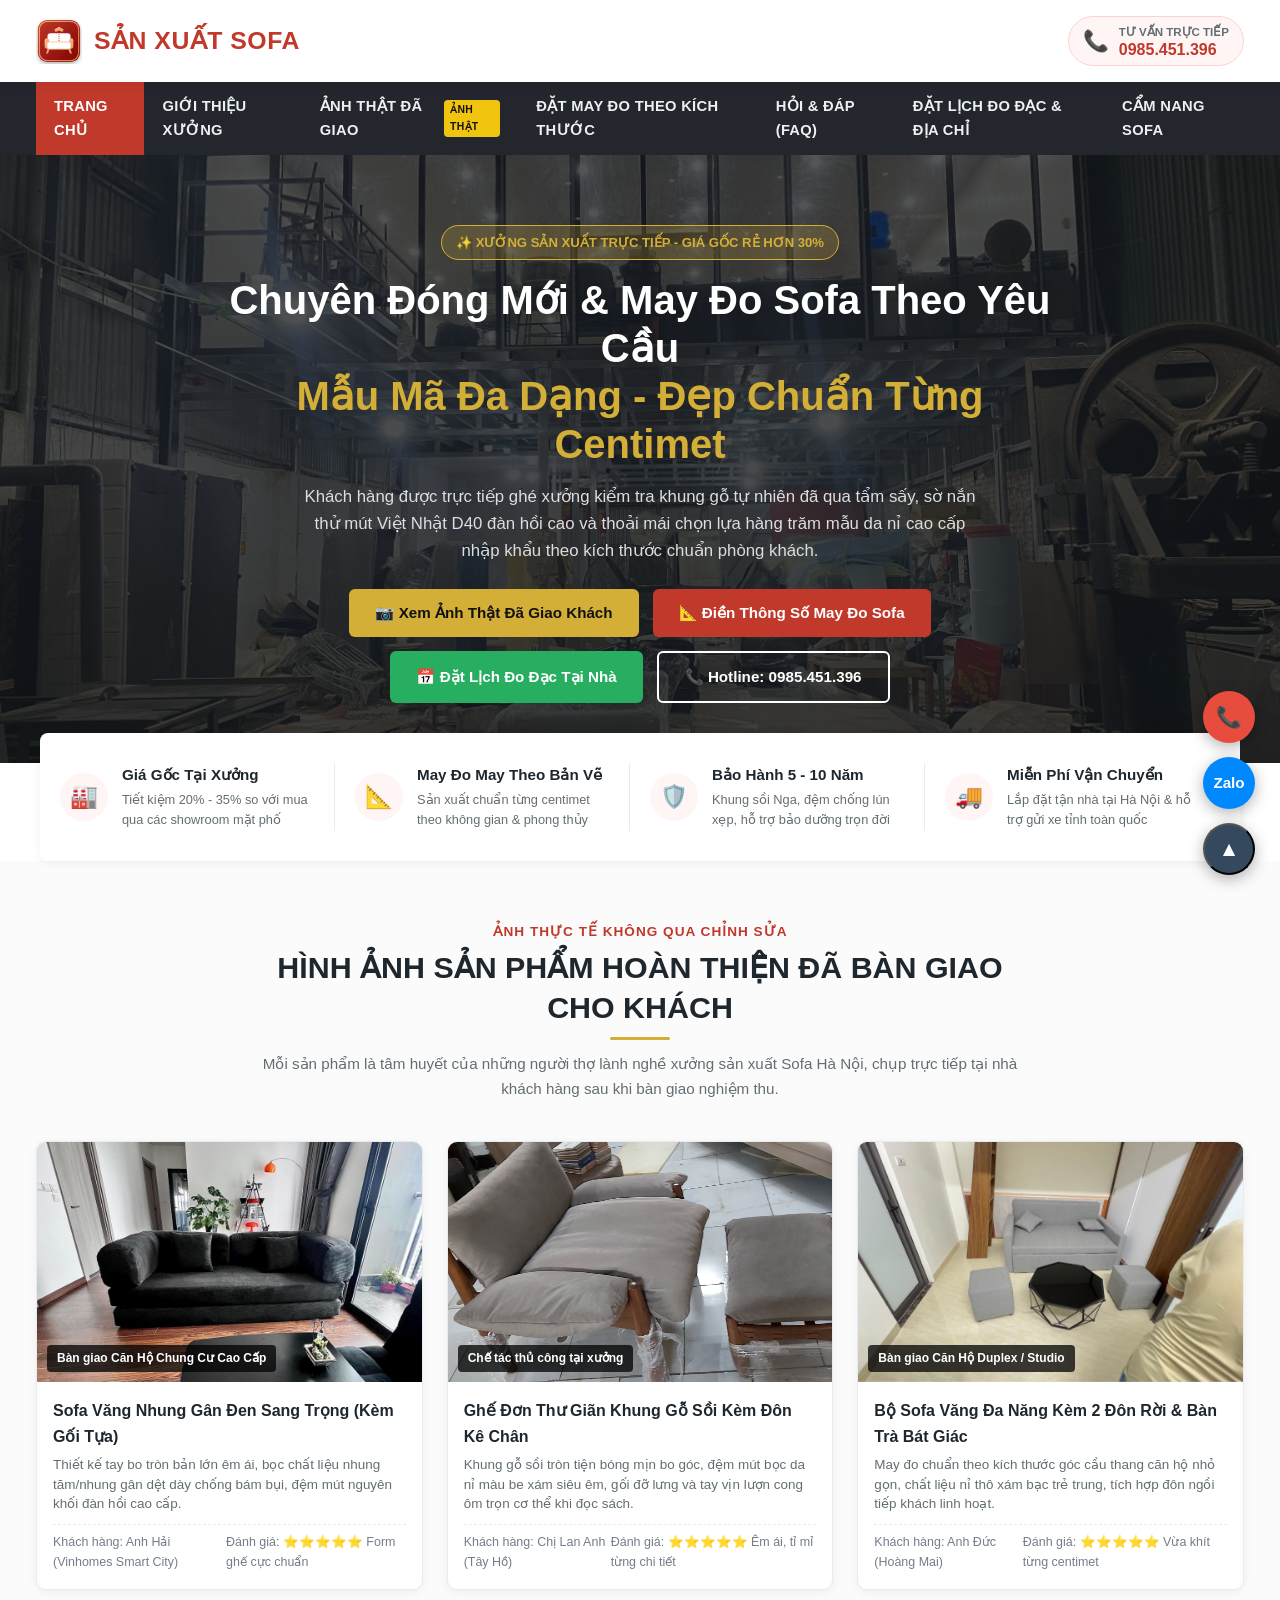
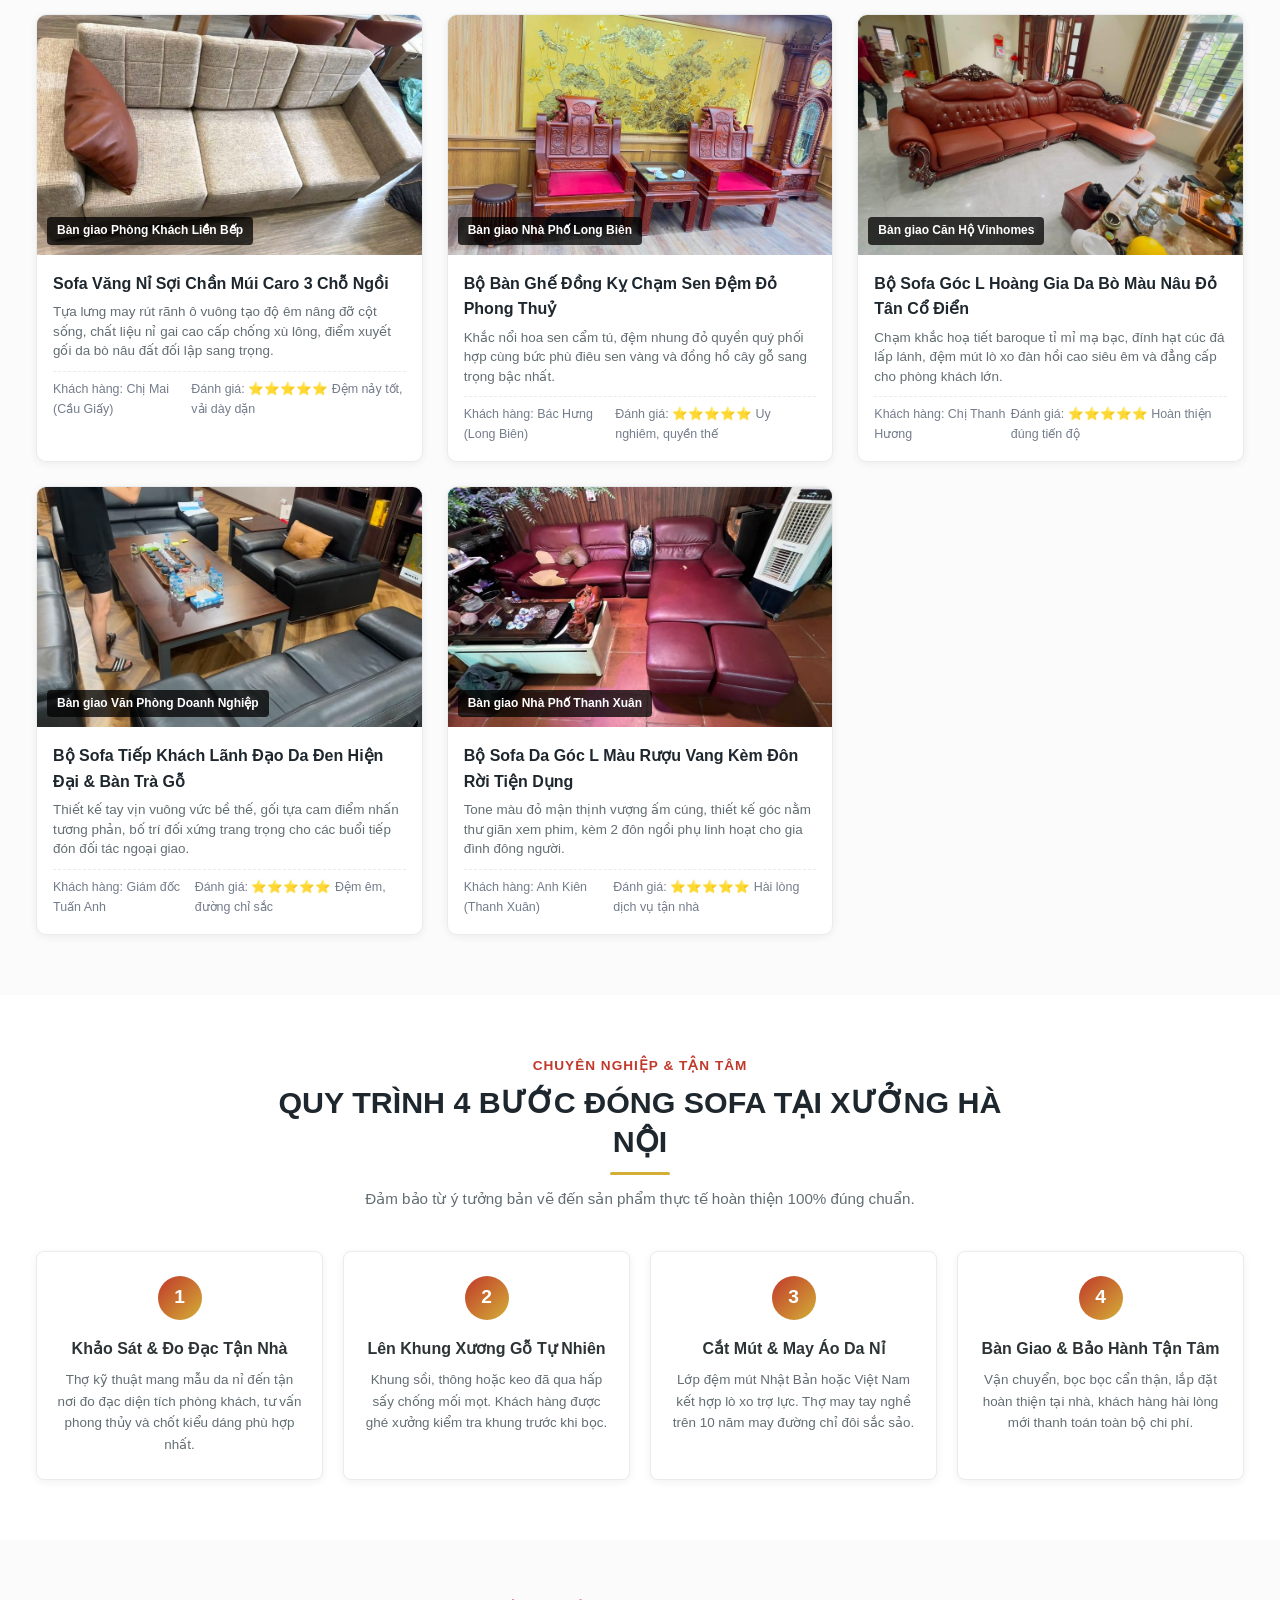
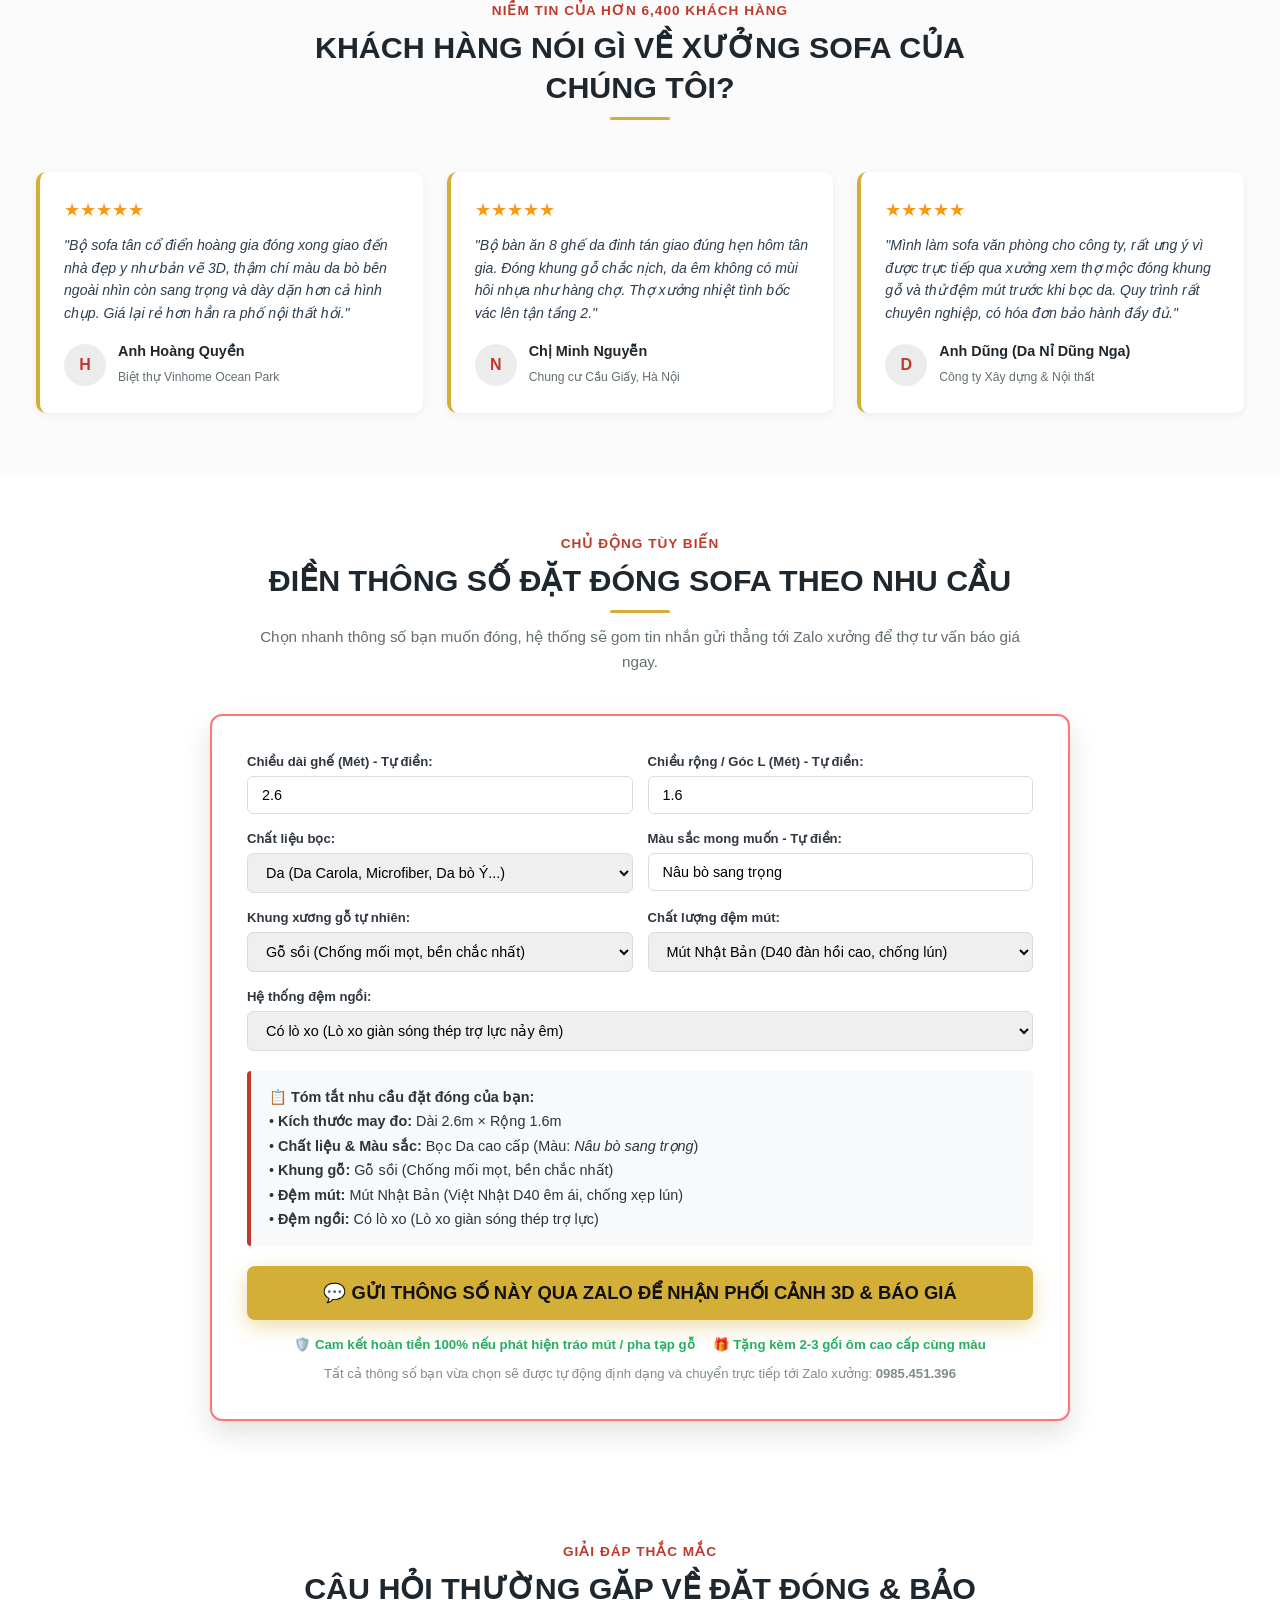
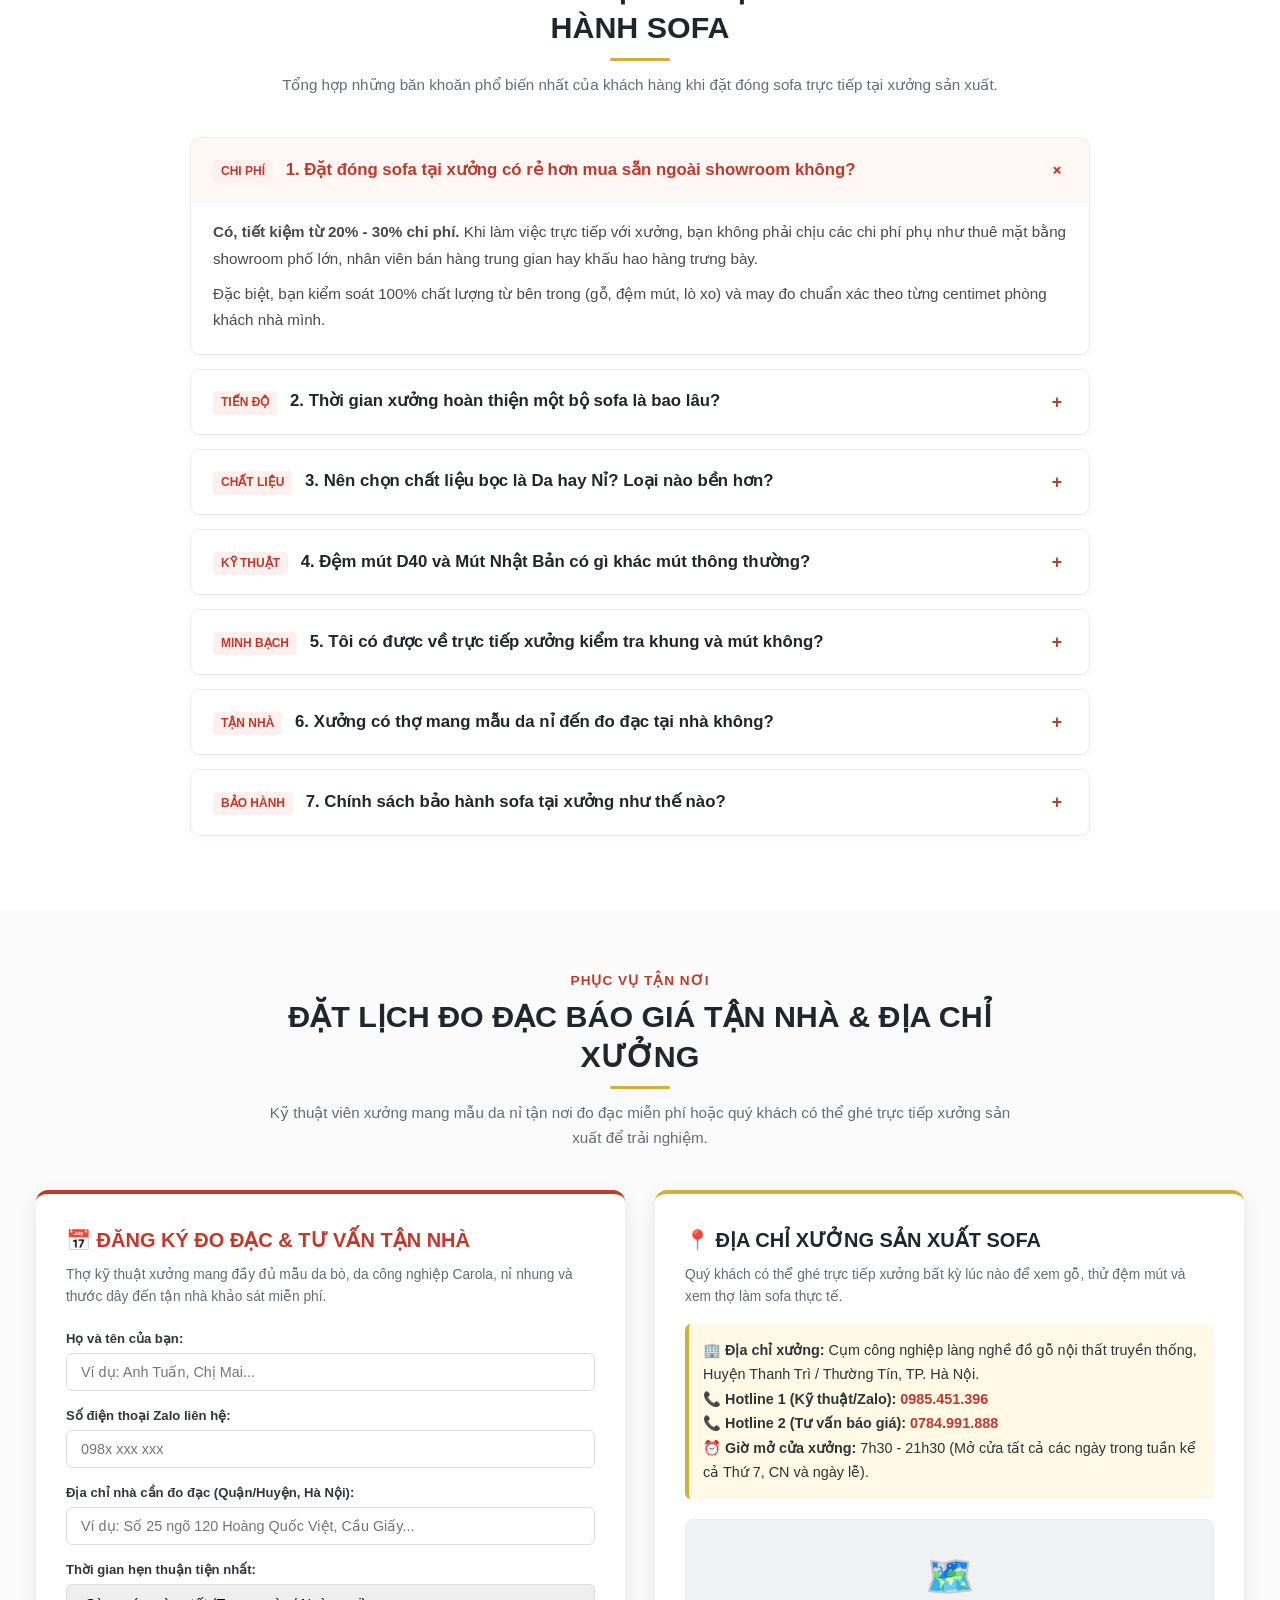
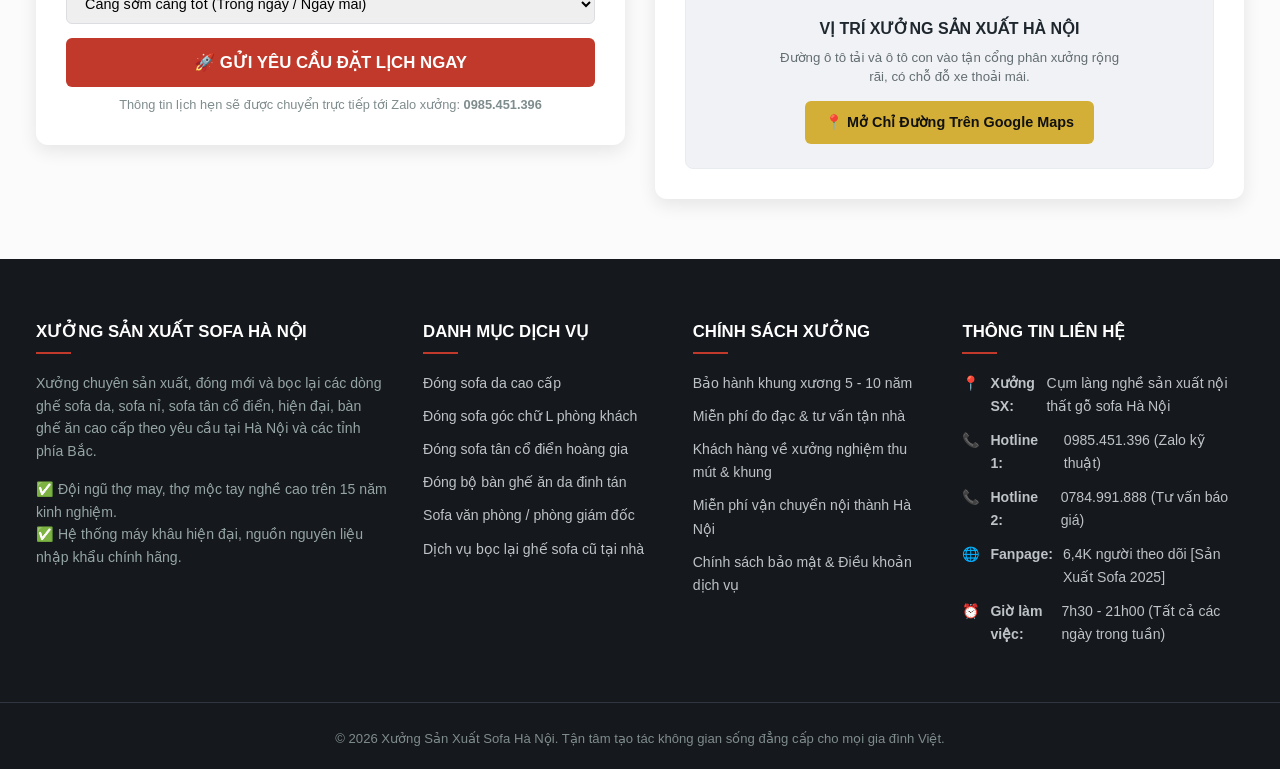
==== commit ebac111a: "Add files via upload" ====
--- a/index.html
+++ b/index.html
@@ -14,11 +14,10 @@
   <!-- HEADER CHÍNH -->
   <header class="header-main">
     <div class="container header-inner">
-      <a href="index.html" class="brand-logo">
-        <div class="brand-icon">🛋️</div>
+      <a href="index.html" class="brand-logo" style="display:flex; align-items:center; gap:12px; text-decoration:none;">
+        <img src="assets/logo-sofa.svg" alt="Logo Xưởng Sản Xuất Sofa" style="width:46px; height:46px; display:block;">
         <div class="brand-text">
-          <h1>XƯỞNG SẢN XUẤT SOFA HÀ NỘI</h1>
-          <span>CHUYÊN ĐÓNG MỚI - BỌC LẠI - MAY ĐO THEO YÊU CẦU</span>
+          <h1 style="font-size: 1.55rem; font-weight: 800; color: var(--primary); letter-spacing: 0.5px; text-transform: uppercase; margin: 0; line-height: 1;">SẢN XUẤT SOFA</h1>
         </div>
       </a>
 
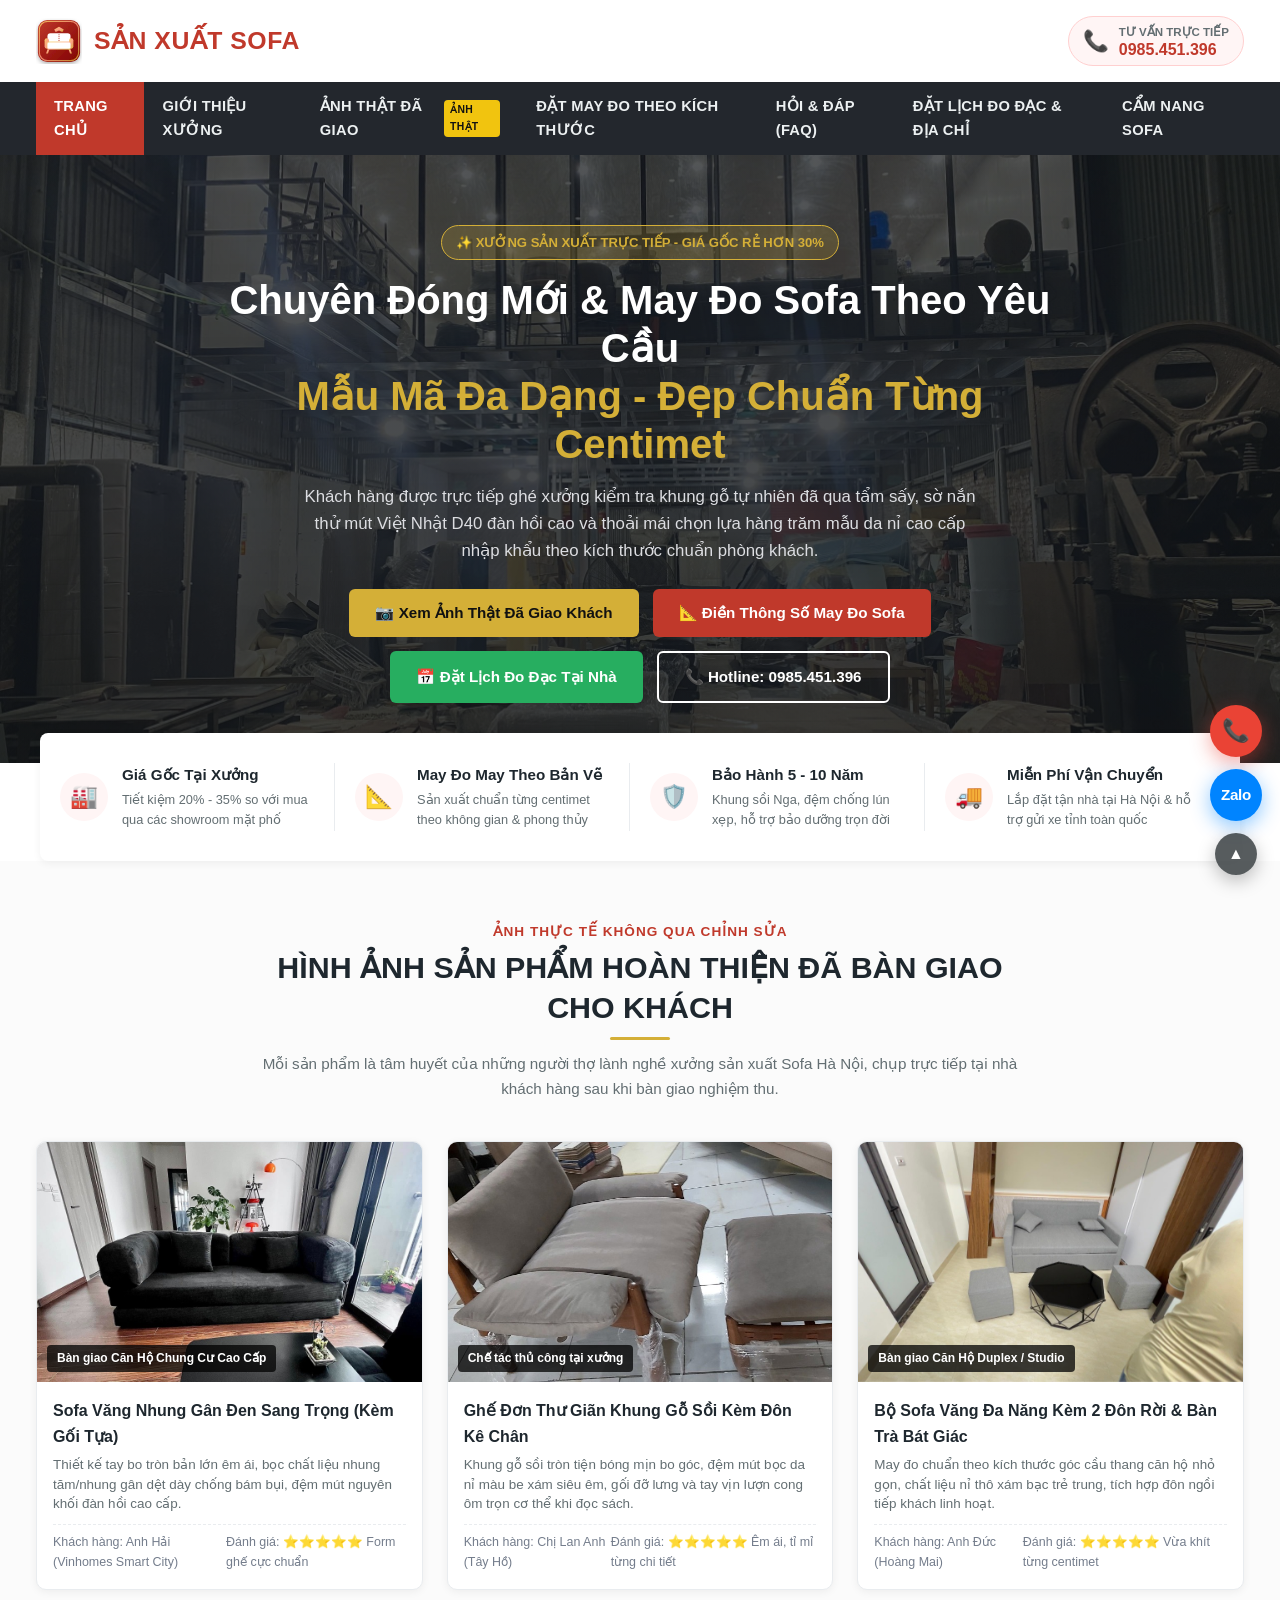
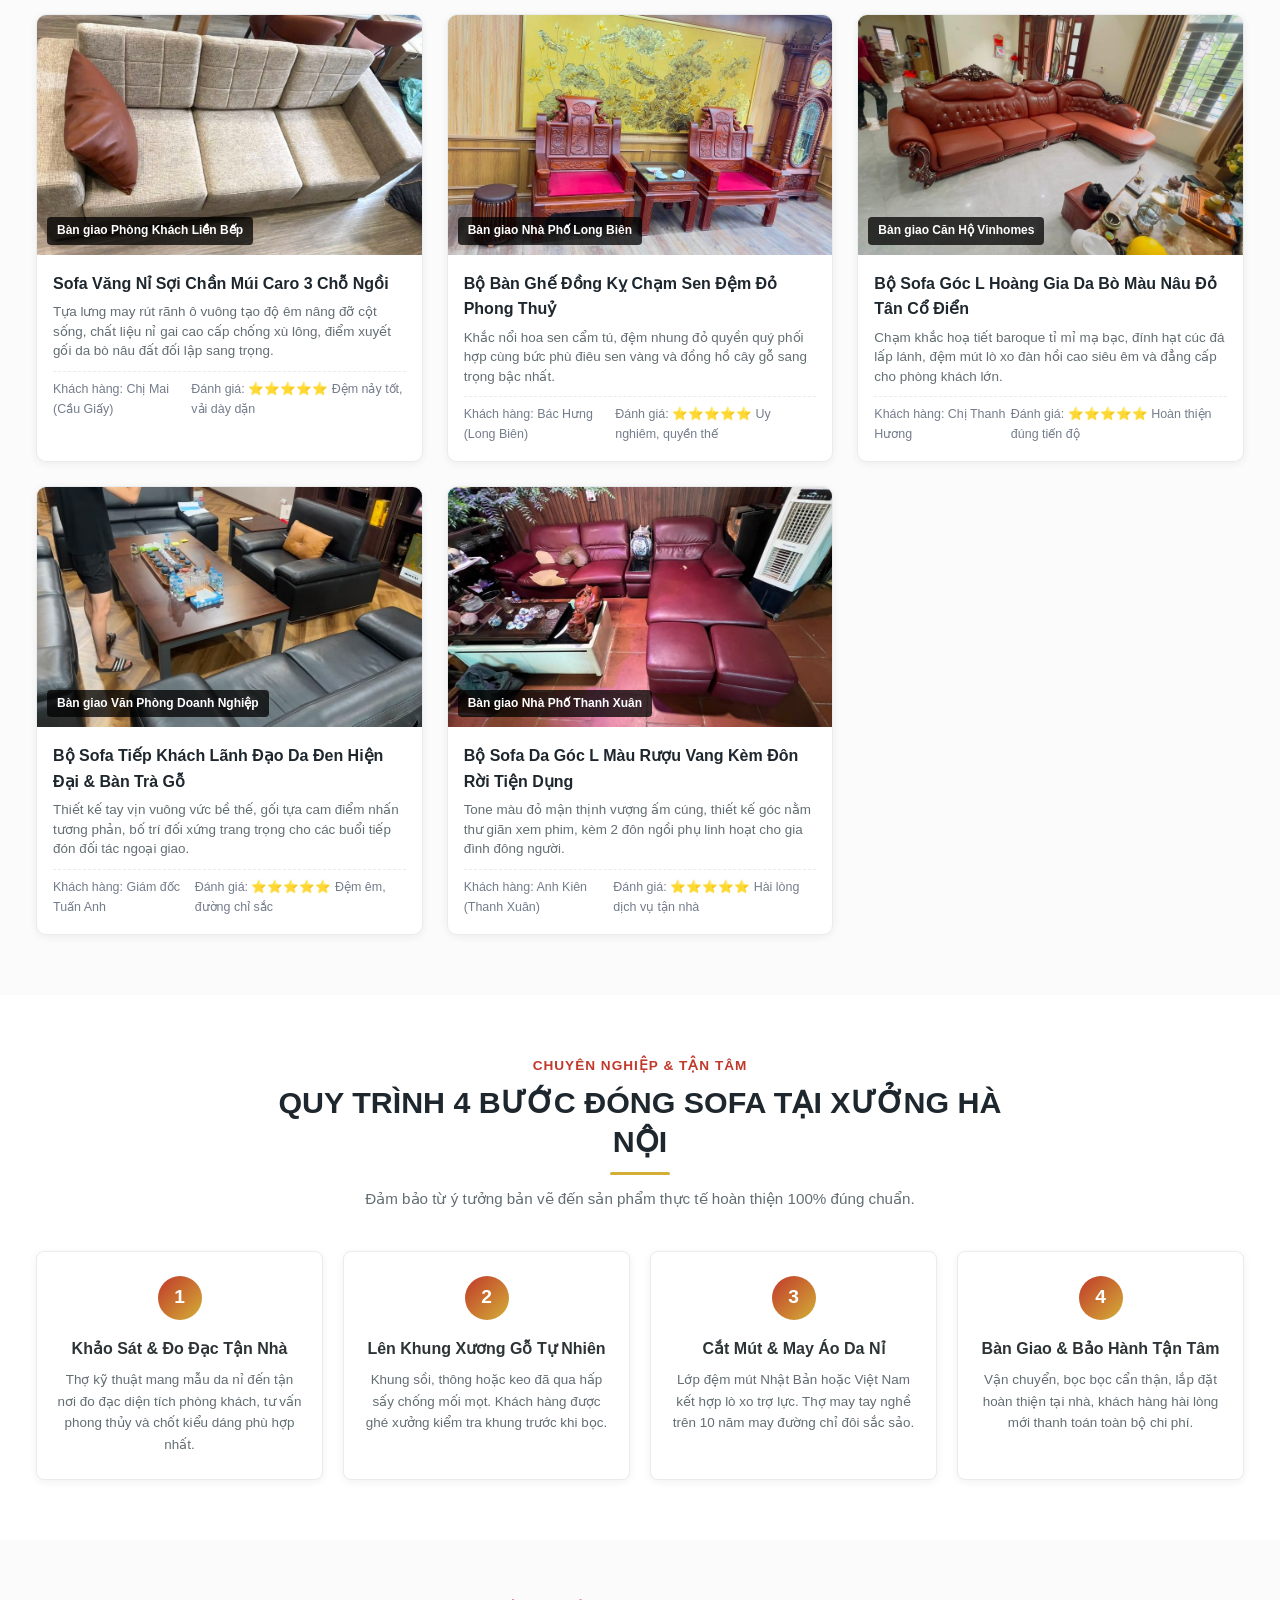
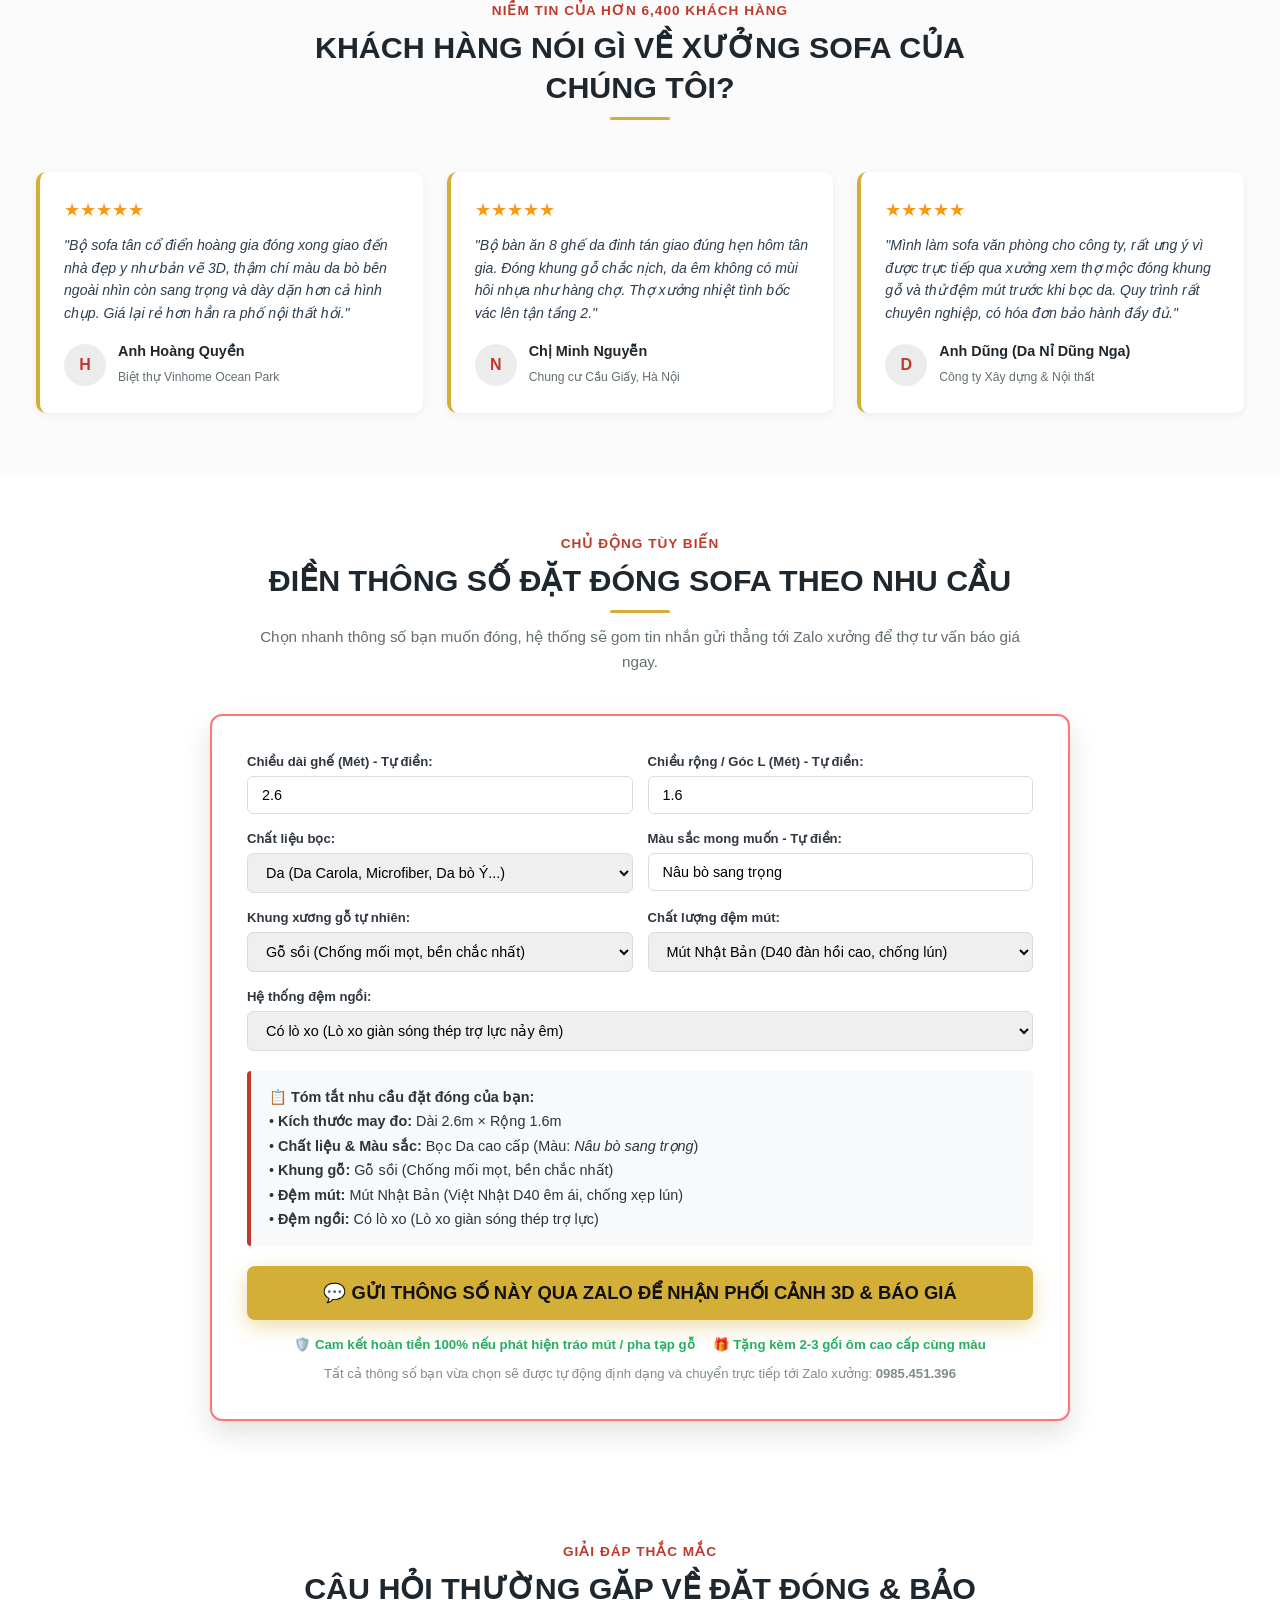
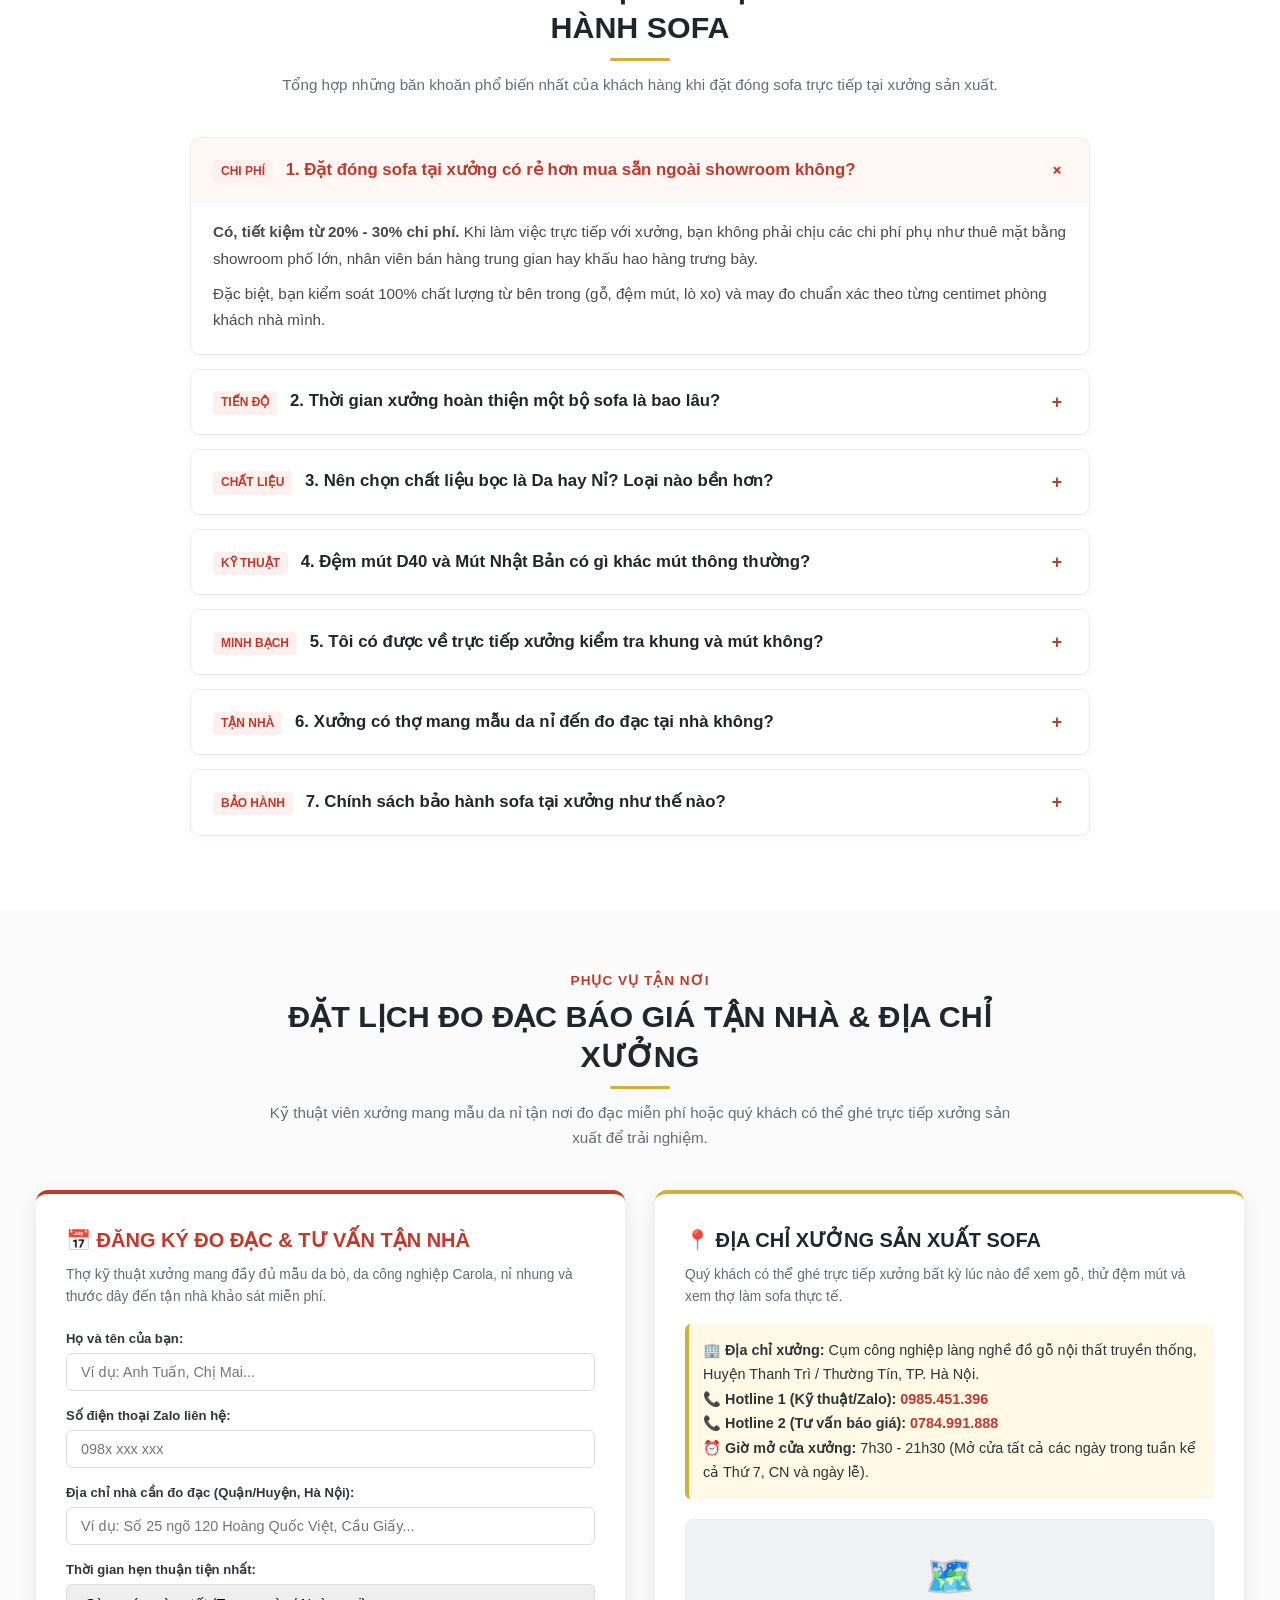
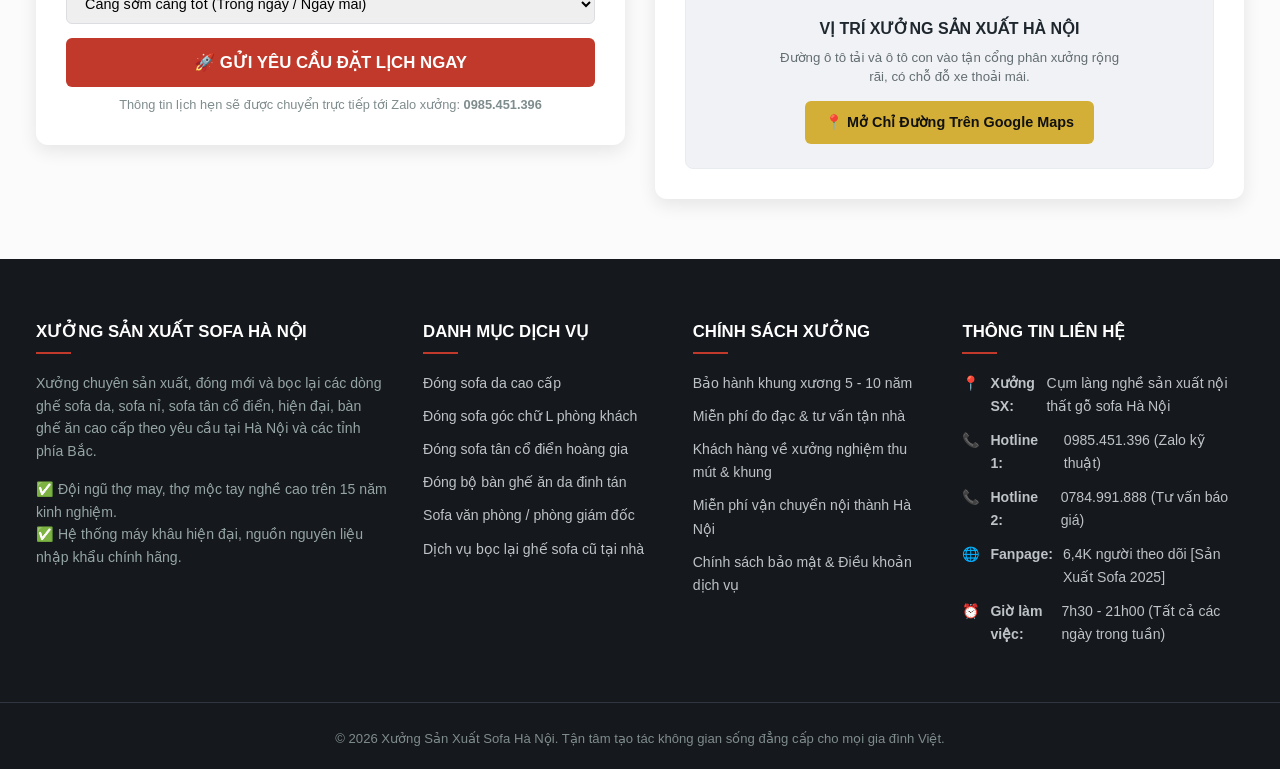
==== commit 870521d1: "Add files via upload" ====
--- a/index.html
+++ b/index.html
@@ -669,18 +669,6 @@
     </div>
   </footer>
 
-  <!-- STICKY ACTION BAR TRÊN DI ĐỘNG (CHUẨN TOP 0.1% CRO) -->
-  <div class="mobile-sticky-bar">
-    <a href="tel:0985451396" class="sticky-bar-btn sticky-call">
-      <span>📞</span> GỌI XƯỞNG
-    </a>
-    <a href="https://zalo.me/0985451396" target="_blank" rel="noopener noreferrer" class="sticky-bar-btn sticky-zalo">
-      <span>💬</span> CHAT ZALO KỸ THUẬT
-    </a>
-    <a href="#gui-nhu-cau" class="sticky-bar-btn sticky-custom">
-      <span>📐</span> MAY ĐO SOFA
-    </a>
-  </div>
 
   <!-- NÚT GỌI & ZALO NỔI TIỆN LỢI TRÊN MÁY TÍNH -->
   <div class="floating-actions">
--- a/style.css
+++ b/style.css
@@ -1478,64 +1478,86 @@
   text-transform: uppercase;
 }
 
-/* STICKY BOTTOM ACTION BAR TRÊN DI ĐỘNG (CHUẨN TOP 0.1% CRO) */
-.mobile-sticky-bar {
-  display: none;
+/* =========================================
+   NÚT NỔI TRÒN TRÊN ĐIỆN THOẠI & MÁY TÍNH (CHUẨN HÌNH ẢNH USER)
+   ========================================= */
+.floating-actions {
   position: fixed;
-  bottom: 0;
-  left: 0;
-  right: 0;
-  height: 56px;
-  background: #ffffff;
-  border-top: 1px solid #e1e2e6;
-  box-shadow: 0 -4px 16px rgba(0, 0, 0, 0.15);
+  bottom: 25px;
+  right: 18px;
+  display: flex;
+  flex-direction: column;
+  align-items: center;
+  gap: 12px;
   z-index: 9999;
-  grid-template-columns: 1fr 1.3fr 1.1fr;
-  align-items: stretch;
-}
-
-.sticky-bar-btn {
+}
+
+.float-btn {
+  width: 52px;
+  height: 52px;
+  border-radius: 50%;
   display: flex;
   align-items: center;
   justify-content: center;
-  gap: 6px;
-  font-size: 0.82rem;
+  color: #fff;
+  box-shadow: 0 6px 18px rgba(0, 0, 0, 0.25);
+  cursor: pointer;
+  transition: all 0.25s cubic-bezier(0.4, 0, 0.2, 1);
+  text-decoration: none;
+  border: none;
+}
+
+.float-btn:active {
+  transform: scale(0.92);
+}
+
+/* Nút Gọi tròn màu cam/đỏ có icon điện thoại */
+.float-phone {
+  background: #ea4335;
+  font-size: 1.4rem;
+  box-shadow: 0 6px 20px rgba(234, 67, 53, 0.45);
+  animation: phonePulseBounce 2s infinite;
+}
+
+@keyframes phonePulseBounce {
+  0%, 100% {
+    transform: translateY(0);
+    box-shadow: 0 6px 20px rgba(234, 67, 53, 0.45);
+  }
+  50% {
+    transform: translateY(-4px);
+    box-shadow: 0 10px 24px rgba(234, 67, 53, 0.6);
+  }
+}
+
+/* Nút Zalo tròn màu xanh biển chuẩn hình ảnh user */
+.float-zalo {
+  background: #0084ff;
   font-weight: 800;
-  text-decoration: none;
-  text-transform: uppercase;
-  letter-spacing: 0.3px;
-  transition: opacity 0.2s;
-}
-
-.sticky-bar-btn:active {
-  opacity: 0.85;
-}
-
-.sticky-call {
-  background: #e74c3c;
-  color: #ffffff;
-}
-
-.sticky-zalo {
-  background: #0088ff;
-  color: #ffffff;
-}
-
-.sticky-custom {
-  background: #2d3436;
-  color: #ffffff;
+  font-size: 0.95rem;
+  letter-spacing: -0.3px;
+  font-family: -apple-system, BlinkMacSystemFont, "Segoe UI", Roboto, sans-serif;
+  box-shadow: 0 6px 20px rgba(0, 132, 255, 0.45);
+}
+
+.float-top {
+  width: 42px;
+  height: 42px;
+  background: rgba(45, 52, 54, 0.8);
+  font-size: 1rem;
+  opacity: 0;
+  pointer-events: none;
 }
 
 @media (max-width: 768px) {
-  .mobile-sticky-bar {
-    display: grid;
+  .floating-actions {
+    bottom: 20px;
+    right: 16px;
+    gap: 12px;
   }
   
-  .floating-actions {
-    display: none !important;
-  }
-  
-  body {
-    padding-bottom: 56px;
-  }
-}
+  .float-btn {
+    width: 54px;
+    height: 54px;
+  }
+}
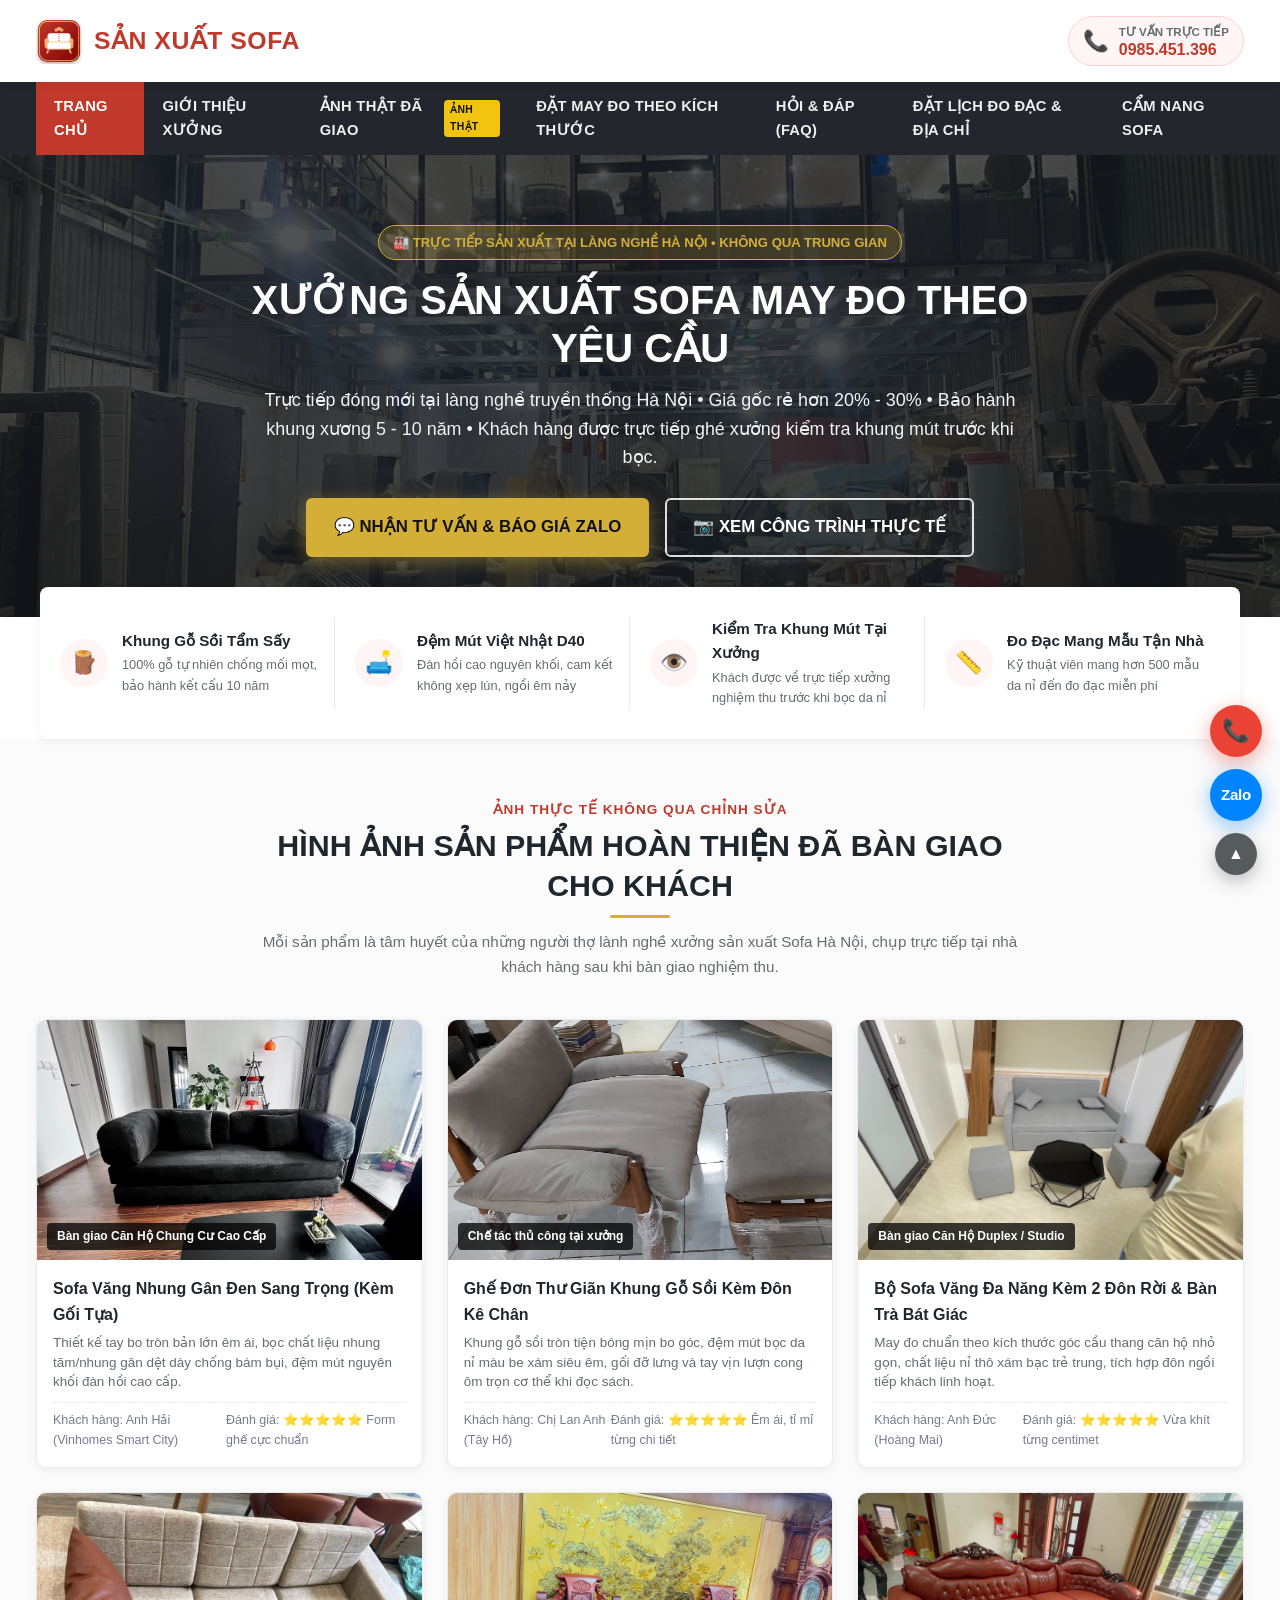
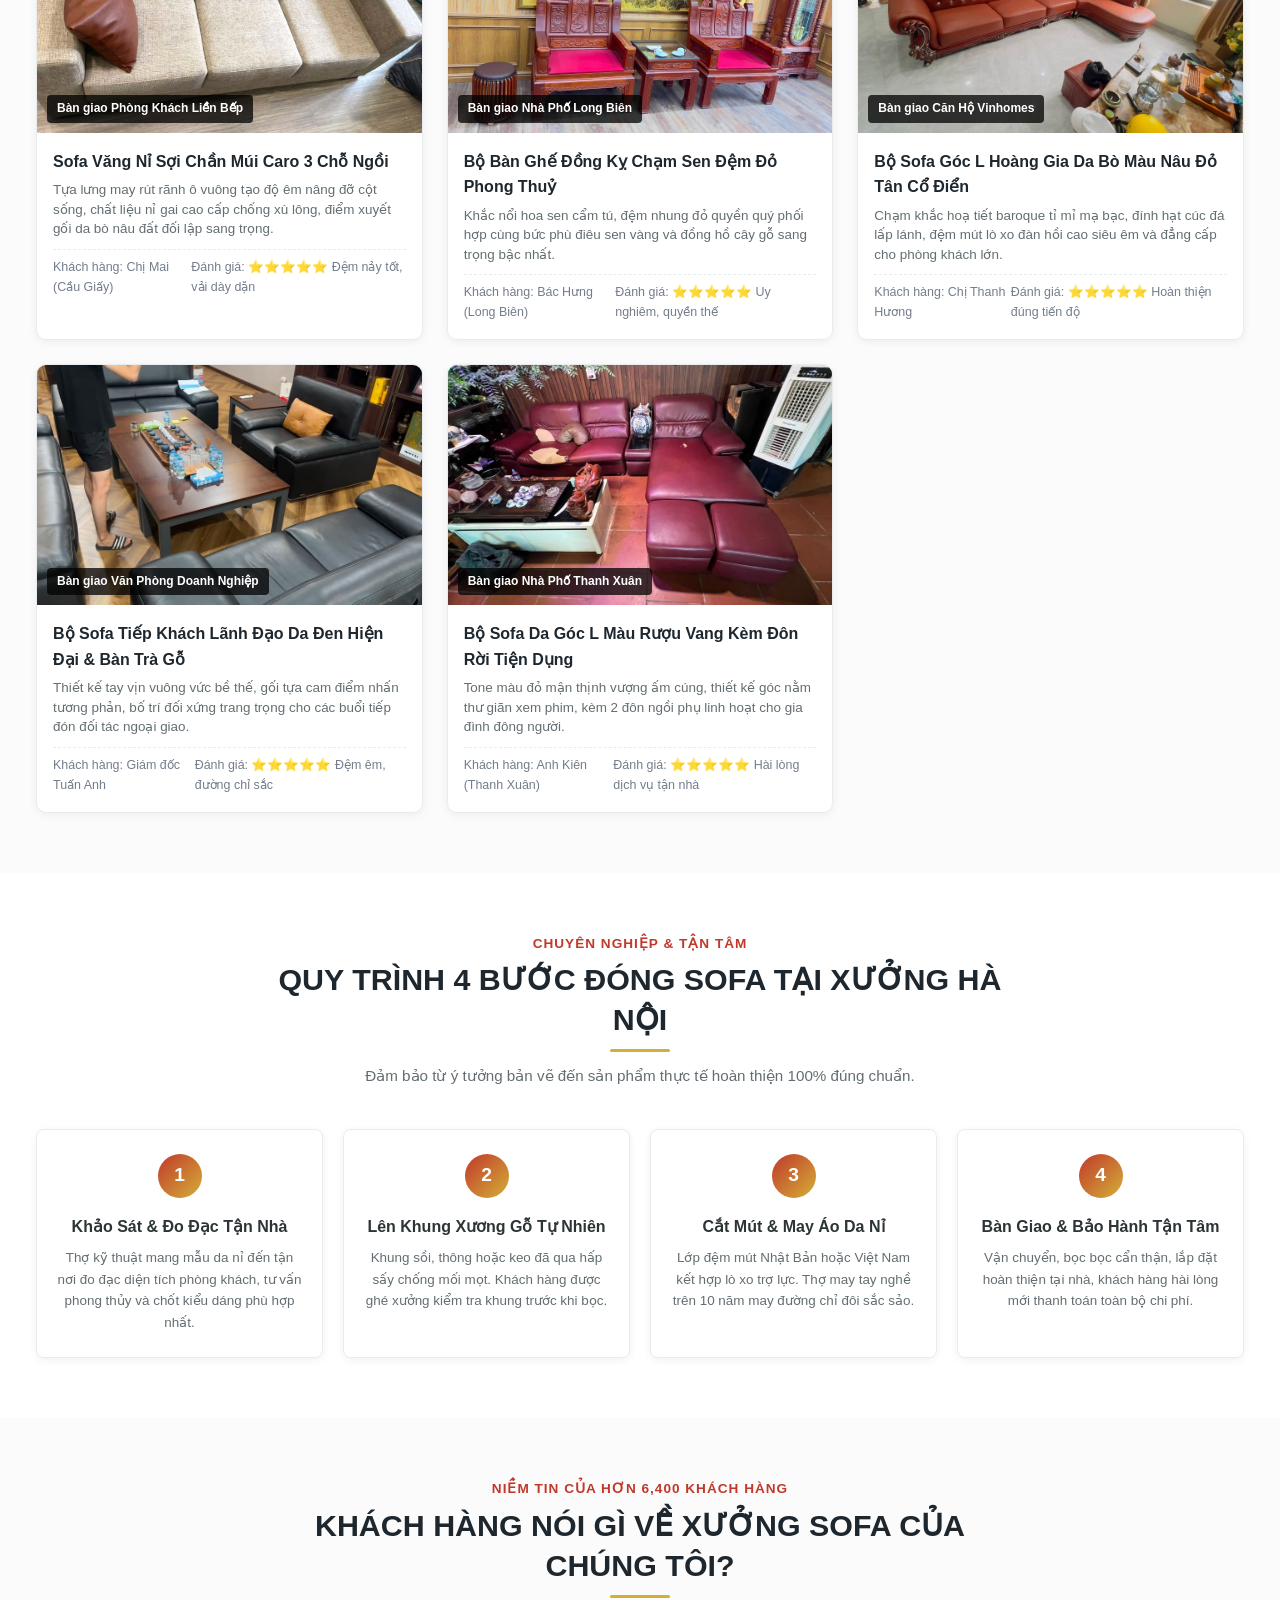
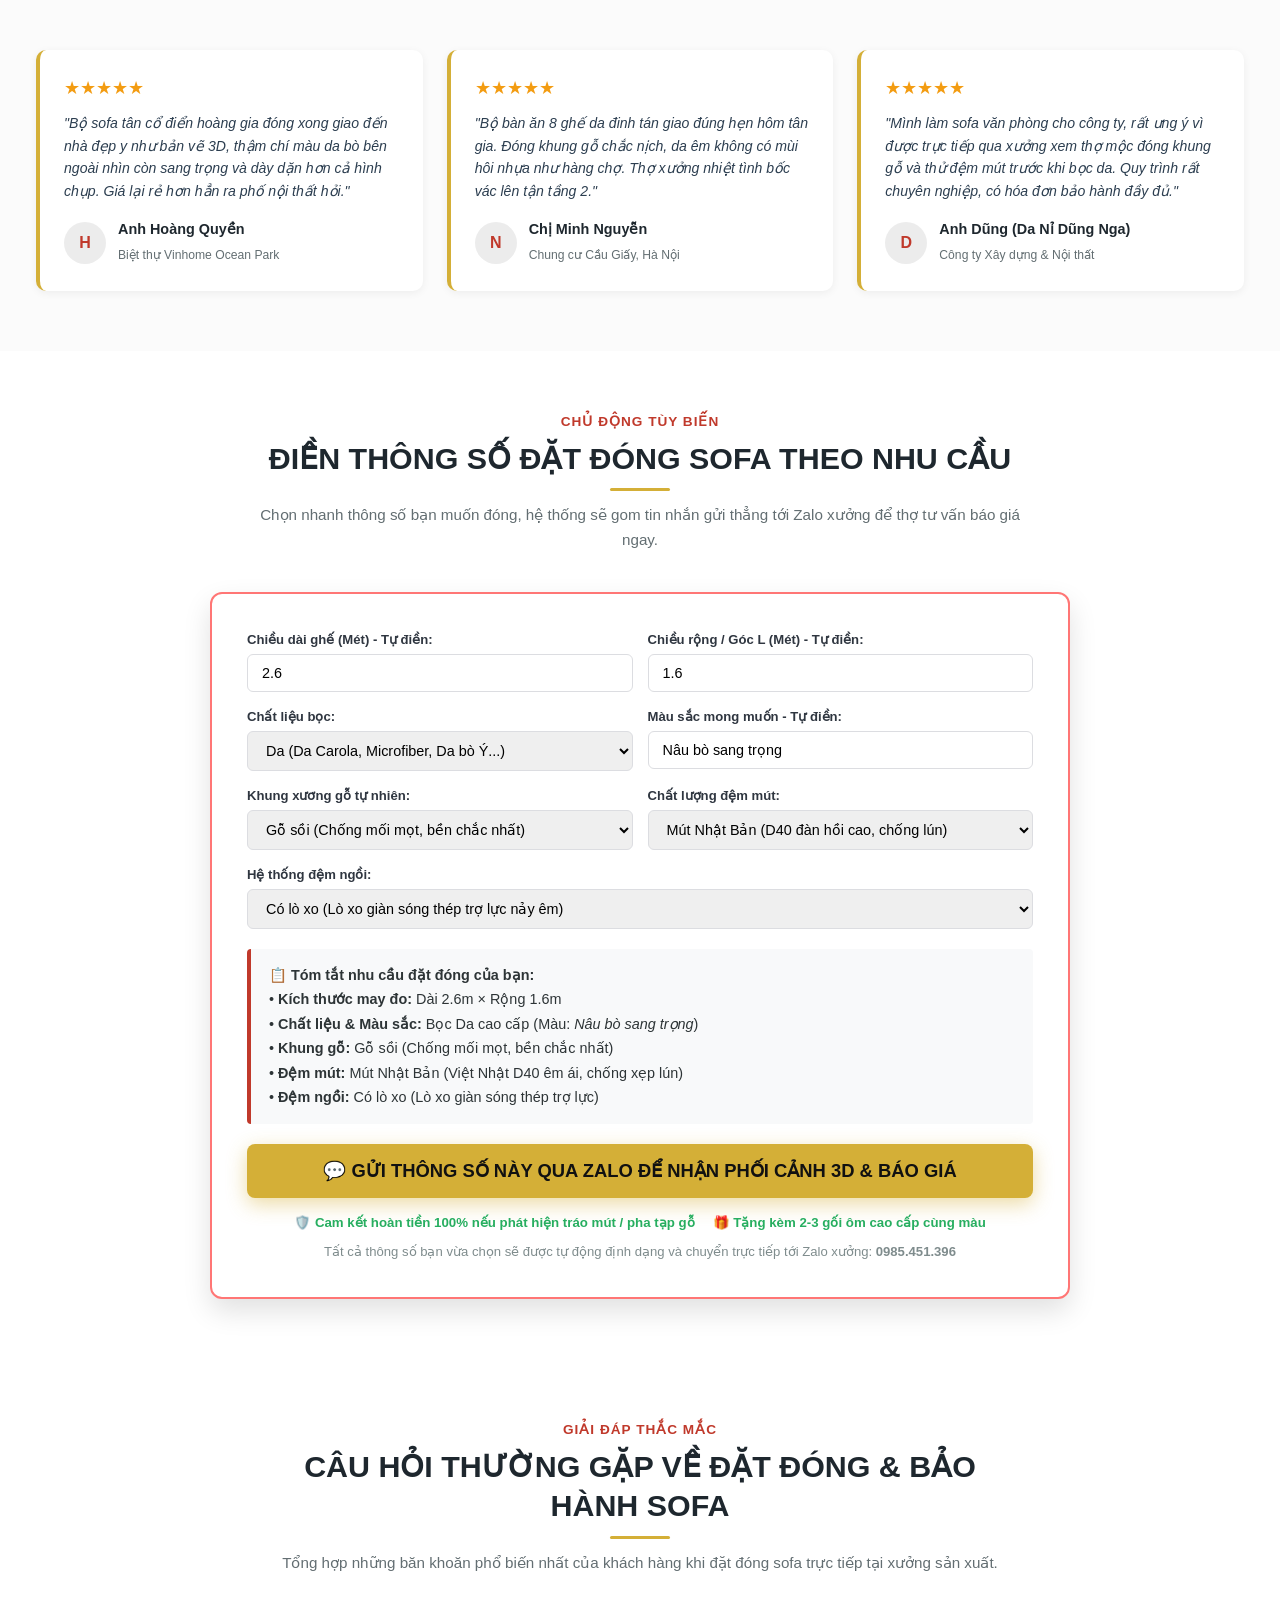
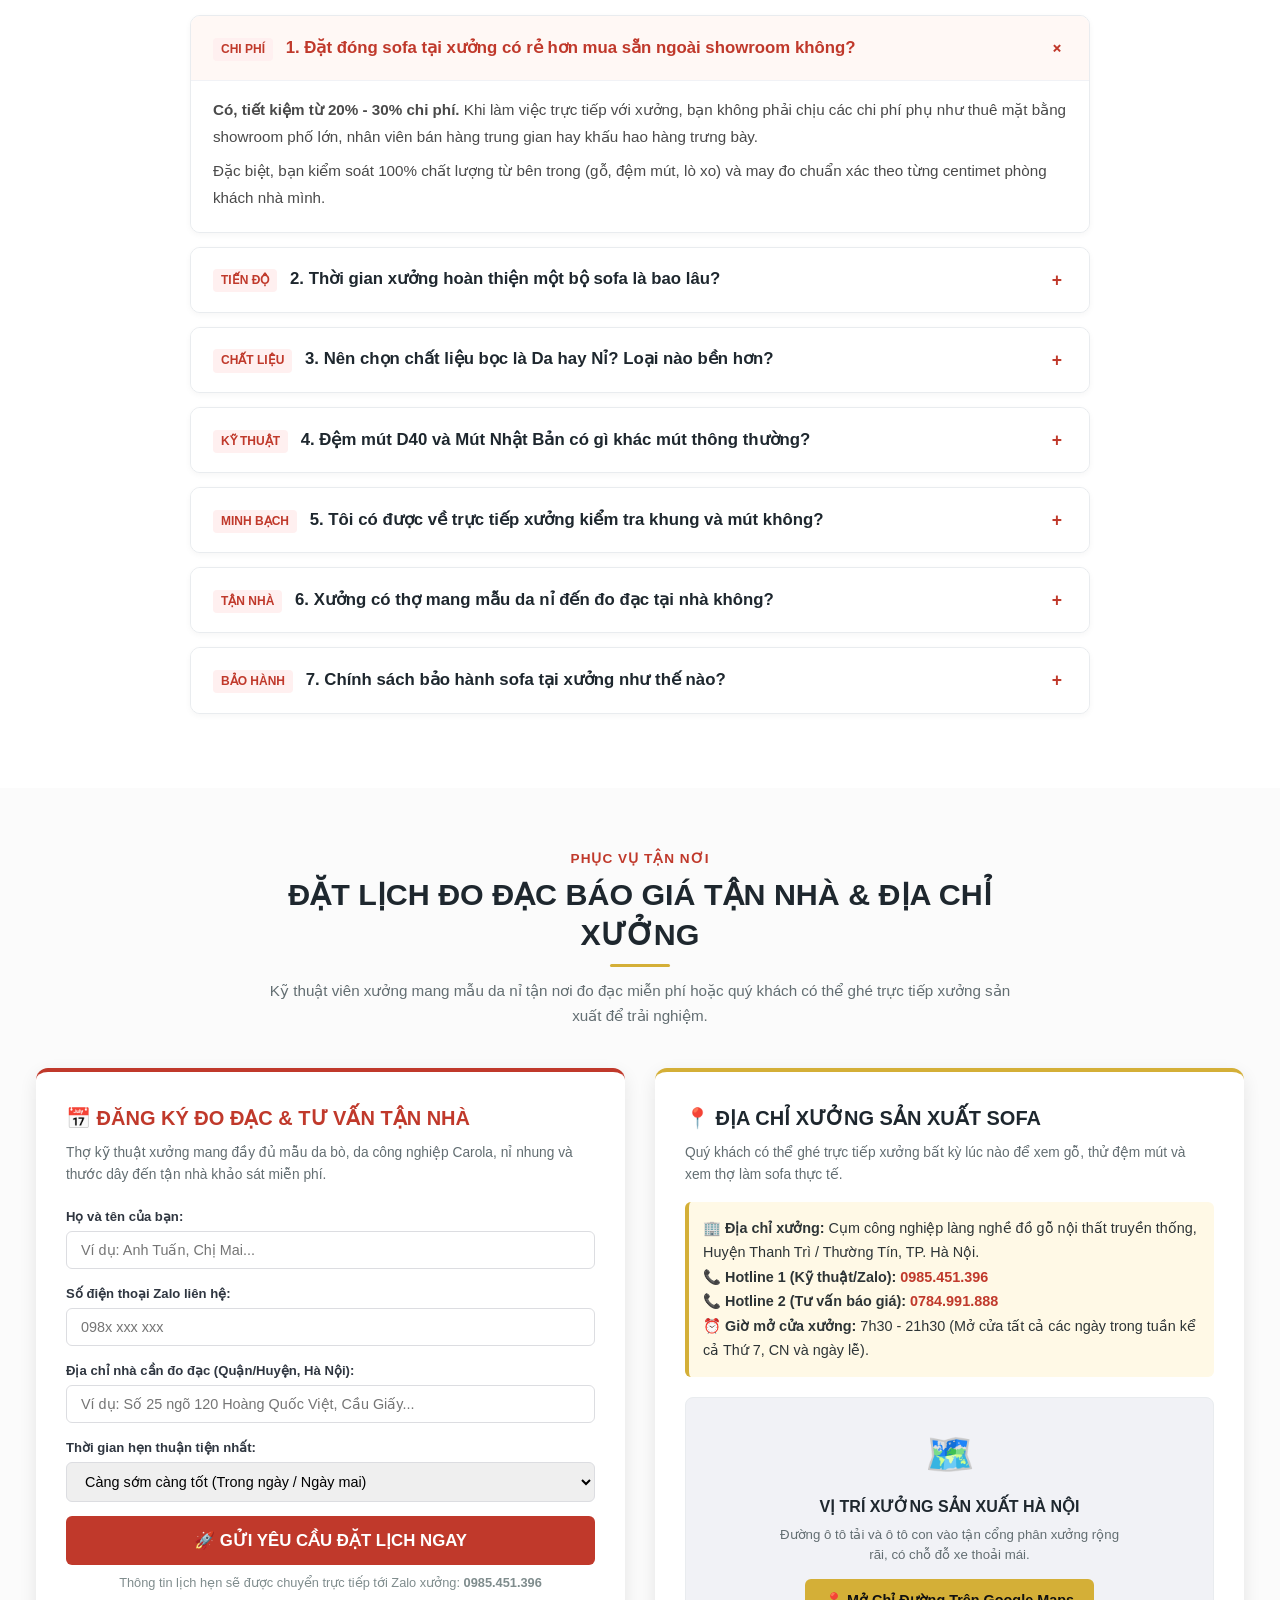
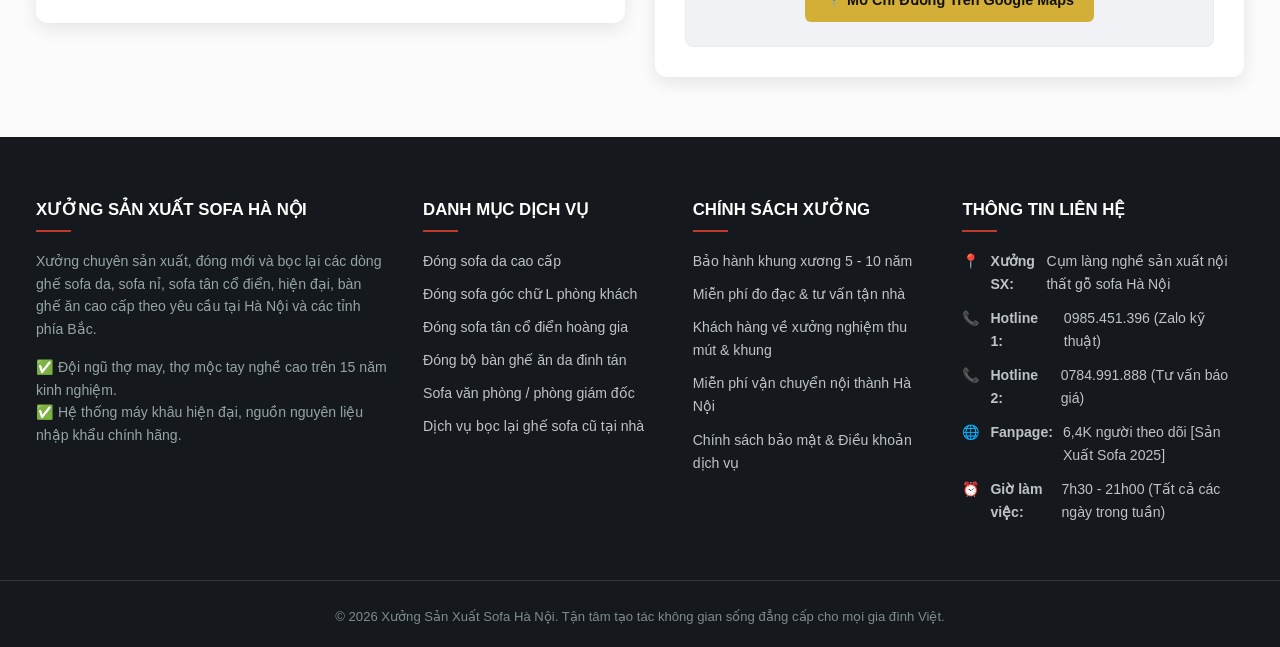
==== commit aaddc626: "Add files via upload" ====
--- a/index.html
+++ b/index.html
@@ -52,56 +52,61 @@
     </div>
   </nav>
 
-  <!-- HERO BANNER (GỌN GÀNG, TẬP TRUNG NỔI BẬT THƯƠNG HIỆU & NĂNG LỰC) -->
+  <!-- HERO BANNER (ĐẬM CHẤT XƯỞNG NGHỀ - UY TÍN - GỌN GÀNG - 2 NÚT TRỌNG TÂM) -->
   <section class="hero-banner">
-    <div class="container" style="text-align: center; max-width: 860px; margin: 0 auto;">
-      <div class="hero-tag">✨ XƯỞNG SẢN XUẤT TRỰC TIẾP - GIÁ GỐC RẺ HƠN 30%</div>
-      <h2 class="hero-title" style="margin-bottom: 16px;">
-        Chuyên Đóng Mới & May Đo Sofa Theo Yêu Cầu<br>
-        <span>Mẫu Mã Đa Dạng - Đẹp Chuẩn Từng Centimet</span>
+    <div class="container" style="text-align: center; max-width: 880px; margin: 0 auto;">
+      <div class="hero-tag">🏭 TRỰC TIẾP SẢN XUẤT TẠI LÀNG NGHỀ HÀ NỘI • KHÔNG QUA TRUNG GIAN</div>
+      
+      <h2 class="hero-title" style="margin-bottom: 14px; text-transform: uppercase;">
+        XƯỞNG SẢN XUẤT SOFA MAY ĐO THEO YÊU CẦU
       </h2>
-      <p class="hero-desc" style="margin: 0 auto 24px; max-width: 680px;">
-        Khách hàng được trực tiếp ghé xưởng kiểm tra khung gỗ tự nhiên đã qua tẩm sấy, sờ nắn thử mút Việt Nhật D40 đàn hồi cao và thoải mái chọn lựa hàng trăm mẫu da nỉ cao cấp nhập khẩu theo kích thước chuẩn phòng khách.
+      
+      <p class="hero-desc" style="margin: 0 auto 26px; max-width: 760px; font-size: 1.12rem; font-weight: 500; color: #f1f2f6; line-height: 1.6;">
+        Trực tiếp đóng mới tại làng nghề truyền thống Hà Nội • Giá gốc rẻ hơn 20% - 30% • Bảo hành khung xương 5 - 10 năm • Khách hàng được trực tiếp ghé xưởng kiểm tra khung mút trước khi bọc.
       </p>
-      <div class="hero-actions" style="justify-content: center; gap: 14px; flex-wrap: wrap;">
-        <a href="#du-an-thuc-te" class="btn btn-secondary">📷 Xem Ảnh Thật Đã Giao Khách</a>
-        <a href="#gui-nhu-cau" class="btn btn-primary">📐 Điền Thông Số May Đo Sofa</a>
-        <a href="#dat-lich-do-dac" class="btn" style="background:#27ae60; color:#fff; font-weight:700;">📅 Đặt Lịch Đo Đạc Tại Nhà</a>
-        <a href="tel:0985451396" class="btn btn-outline-light">📞 Hotline: 0985.451.396</a>
+
+      <!-- CHỈ GỒM ĐÚNG 2 NÚT TRỌNG TÂM NHẤT CHUẨN CRO -->
+      <div class="hero-actions" style="justify-content: center; gap: 16px; flex-wrap: wrap;">
+        <a href="https://zalo.me/0985451396" target="_blank" rel="noopener noreferrer" class="btn btn-secondary" style="font-size: 1.05rem; padding: 14px 28px; box-shadow: 0 4px 18px rgba(212, 175, 55, 0.45); font-weight: 800;">
+          💬 NHẬN TƯ VẤN & BÁO GIÁ ZALO
+        </a>
+        <a href="#du-an-thuc-te" class="btn btn-outline-light" style="font-size: 1.05rem; padding: 14px 26px; border: 2px solid rgba(255,255,255,0.85); font-weight: 700;">
+          📷 XEM CÔNG TRÌNH THỰC TẾ
+        </a>
       </div>
     </div>
   </section>
 
-  <!-- TRUST BAR -->
+  <!-- TRUST BAR (MINH BẠCH VẬT LIỆU & NGHỀ THỦ CÔNG) -->
   <div class="container">
     <div class="trust-bar">
       <div class="trust-grid">
         <div class="trust-item">
-          <div class="trust-icon">🏭</div>
+          <div class="trust-icon">🪵</div>
           <div class="trust-text">
-            <h4>Giá Gốc Tại Xưởng</h4>
-            <p>Tiết kiệm 20% - 35% so với mua qua các showroom mặt phố</p>
+            <h4>Khung Gỗ Sồi Tẩm Sấy</h4>
+            <p>100% gỗ tự nhiên chống mối mọt, bảo hành kết cấu 10 năm</p>
           </div>
         </div>
         <div class="trust-item">
-          <div class="trust-icon">📐</div>
+          <div class="trust-icon">🛋️</div>
           <div class="trust-text">
-            <h4>May Đo May Theo Bản Vẽ</h4>
-            <p>Sản xuất chuẩn từng centimet theo không gian & phong thủy</p>
+            <h4>Đệm Mút Việt Nhật D40</h4>
+            <p>Đàn hồi cao nguyên khối, cam kết không xẹp lún, ngồi êm nảy</p>
           </div>
         </div>
         <div class="trust-item">
-          <div class="trust-icon">🛡️</div>
+          <div class="trust-icon">👁️</div>
           <div class="trust-text">
-            <h4>Bảo Hành 5 - 10 Năm</h4>
-            <p>Khung sồi Nga, đệm chống lún xẹp, hỗ trợ bảo dưỡng trọn đời</p>
+            <h4>Kiểm Tra Khung Mút Tại Xưởng</h4>
+            <p>Khách được về trực tiếp xưởng nghiệm thu trước khi bọc da nỉ</p>
           </div>
         </div>
         <div class="trust-item">
-          <div class="trust-icon">🚚</div>
+          <div class="trust-icon">📏</div>
           <div class="trust-text">
-            <h4>Miễn Phí Vận Chuyển</h4>
-            <p>Lắp đặt tận nhà tại Hà Nội & hỗ trợ gửi xe tỉnh toàn quốc</p>
+            <h4>Đo Đạc Mang Mẫu Tận Nhà</h4>
+            <p>Kỹ thuật viên mang hơn 500 mẫu da nỉ đến đo đạc miễn phí</p>
           </div>
         </div>
       </div>
